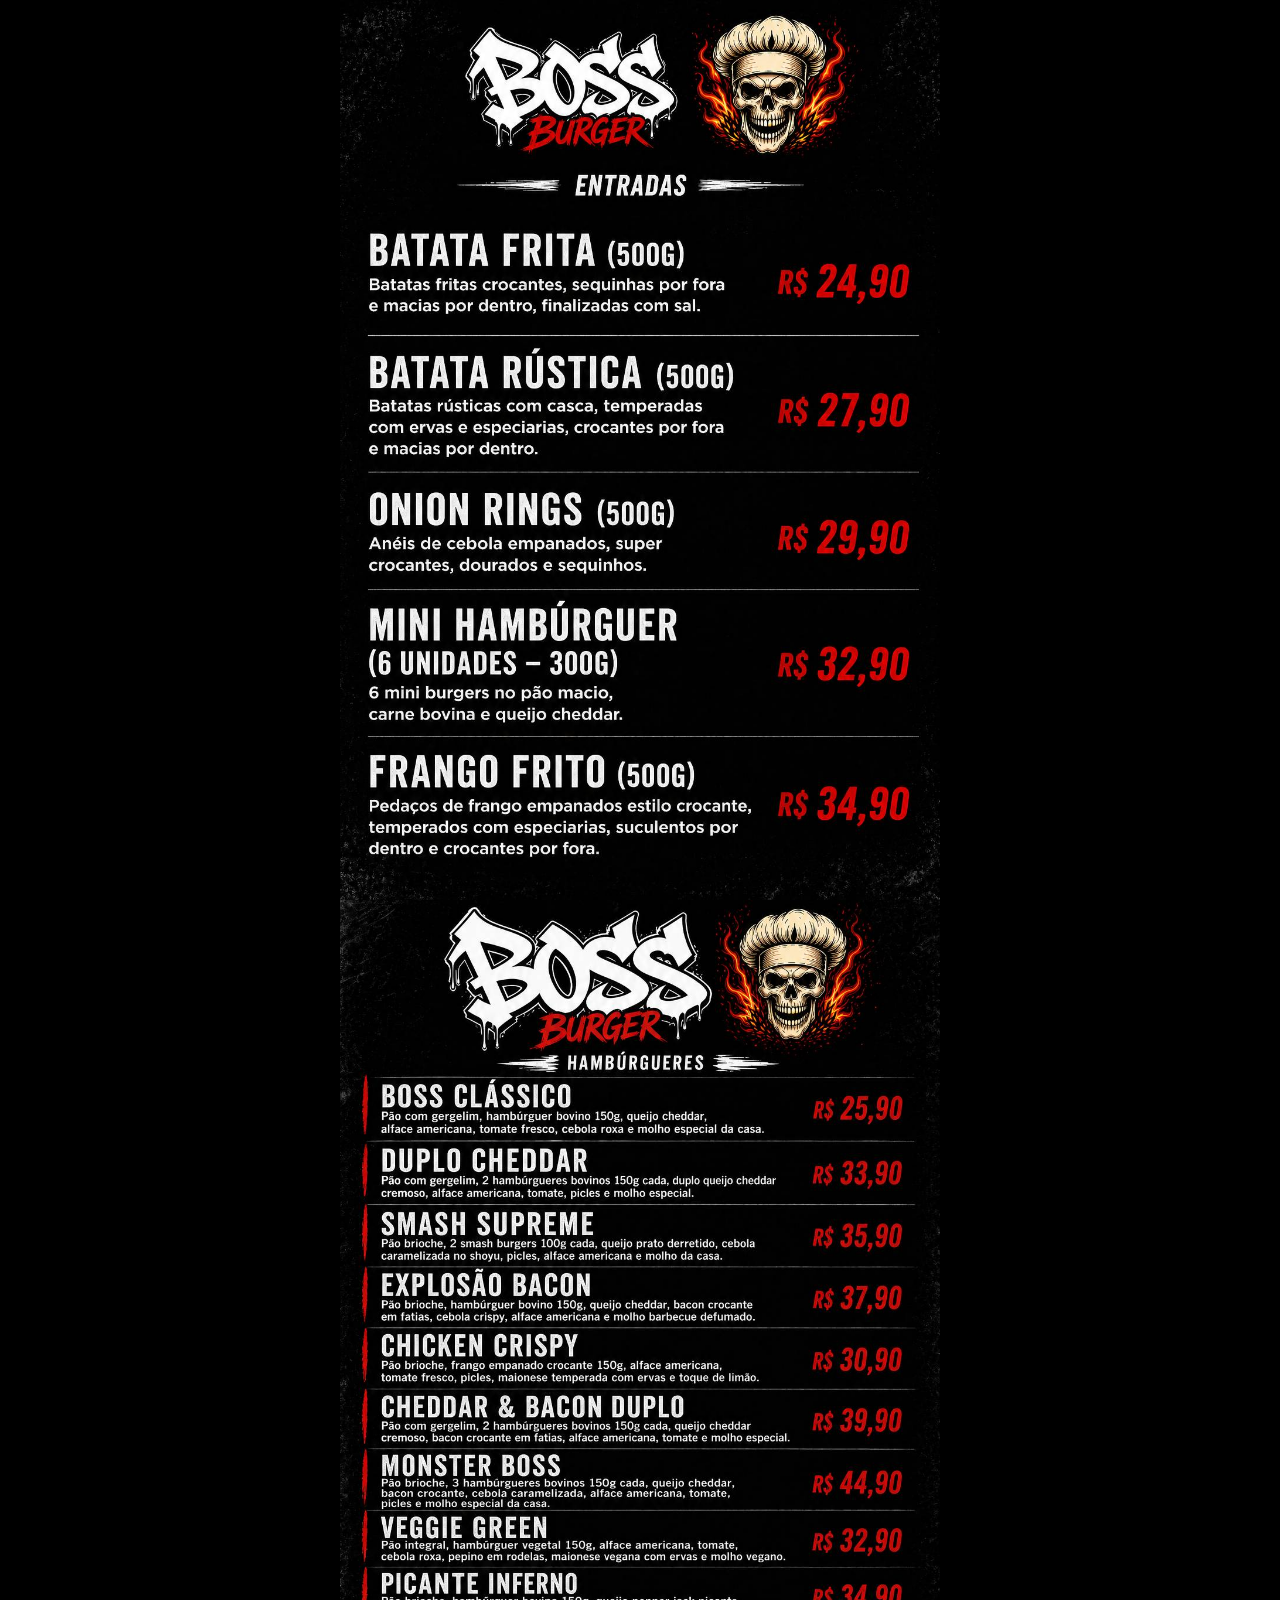
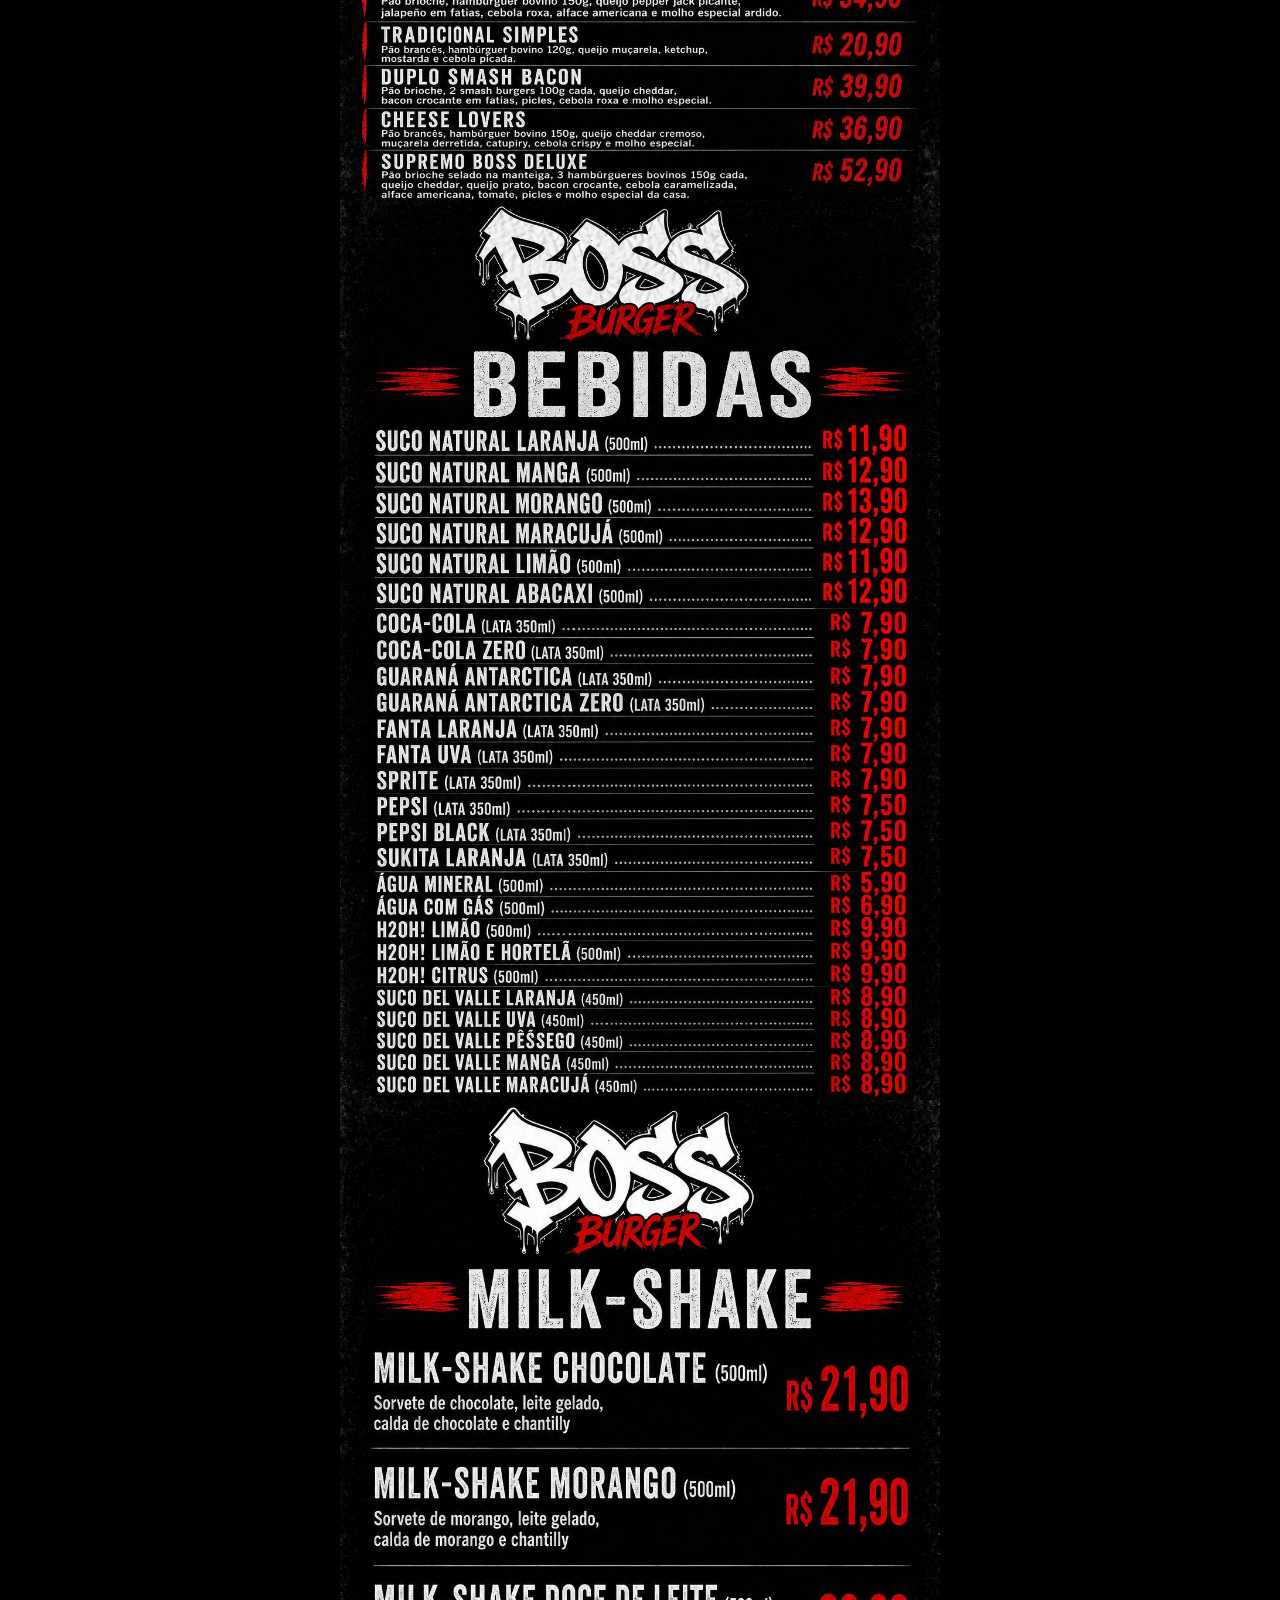
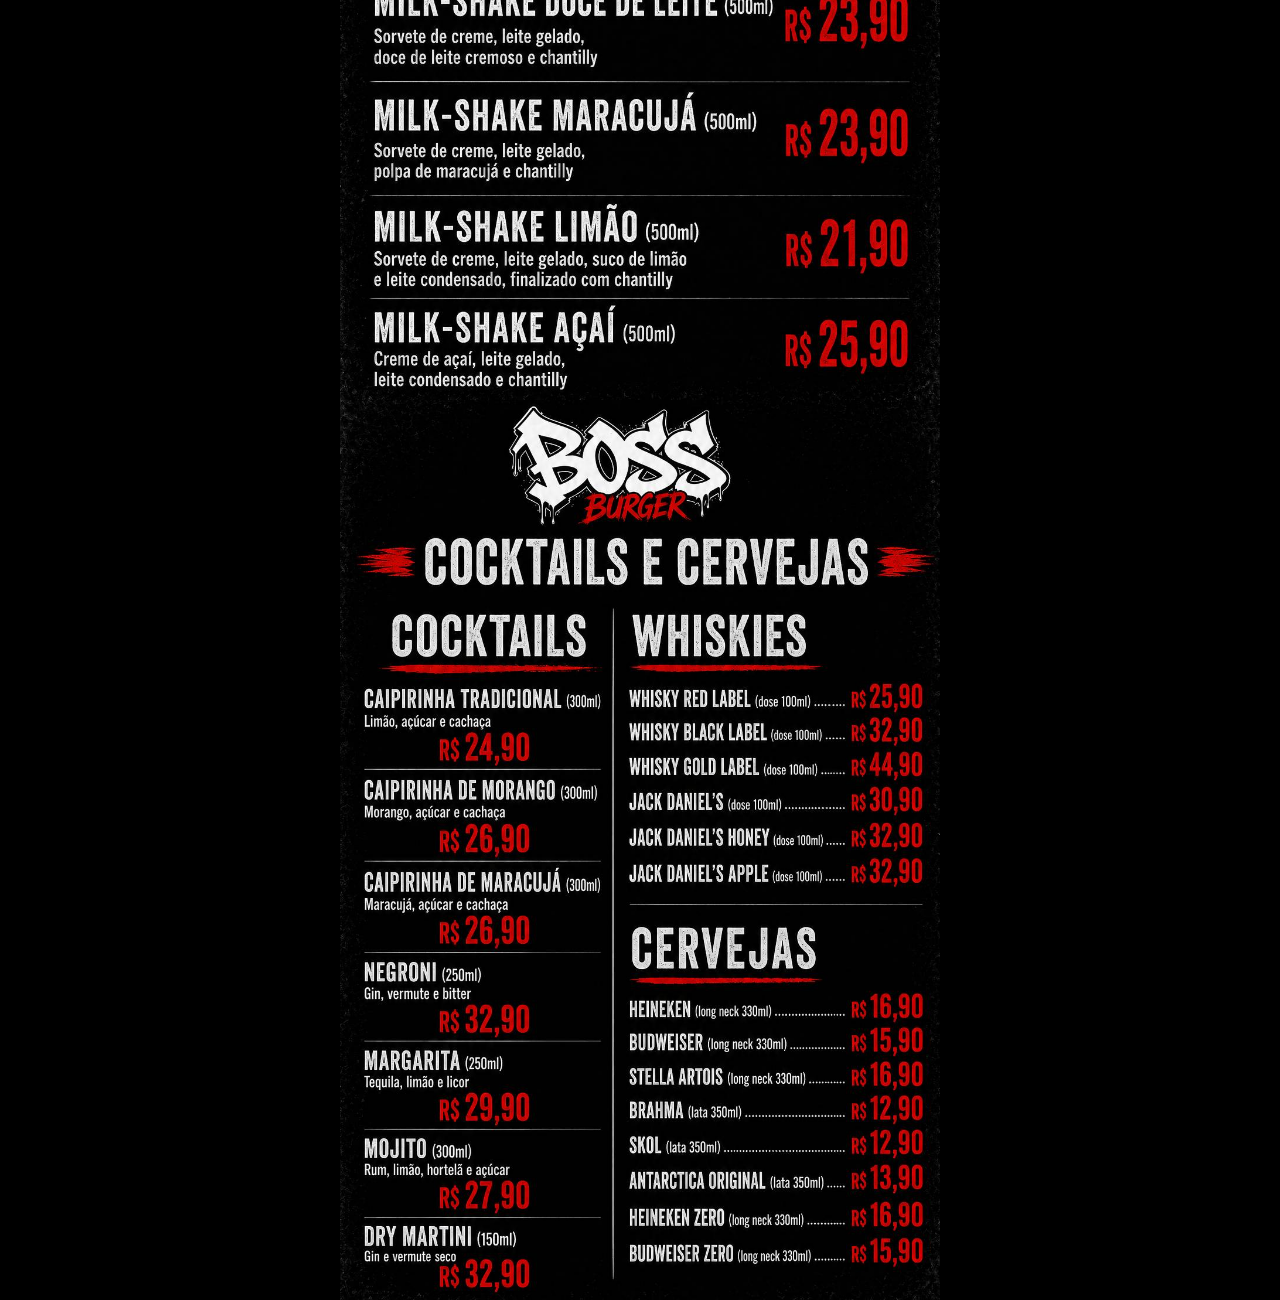
==== cardapio.html @ 41df68d5 "8.0" ====
<!DOCTYPE html>
<html lang="pt-br">
<head>
    <meta charset="UTF-8">
    <meta name="viewport" content="width=device-width, initial-scale=1.0">

    <link rel="stylesheet" href="css/cardapio.css" />

    <title>Cardapio</title>
</head>
<body>
    <section>
        <div class="cardapio-burgers">
            <img src="img/cardapio/cardapio-entradas.png" alt="">
        </div>
        <div class="cardapio-burgers">
            <img src="img/cardapio/cardapio-burgers.png" alt="">
        </div>
        <div class="cardapio-burgers">
            <img src="img/cardapio/cardapio-bebidas.png" alt="">
        </div>
        <div class="cardapio-burgers">
            <img src="img/cardapio/cardapio-milk-shake.png" alt="">
        </div>
        <div class="cardapio-burgers">
            <img src="img/cardapio/cardapio-cocktails-cervejas.png" alt="">
        </div>
    </section>
</body>
</html>
---- css/cardapio.css ----
* {
    margin: 0;
    padding: 0;
    outline: none;
    border: none;
    text-decoration: none;
    transition: 0.2 linear;
    color: white;
    font-weight: 200;
    background-color: black;
    font-family: system-ui, -apple-system, BlinkMacSystemFont, 'Segoe UI', Roboto, Oxygen, Ubuntu, Cantarell, 'Open Sans', 'Helvetica Neue', sans-serif;
}

.cardapio-burgers {
    display: flex;
    justify-content: center;
    height: 100vh;
}
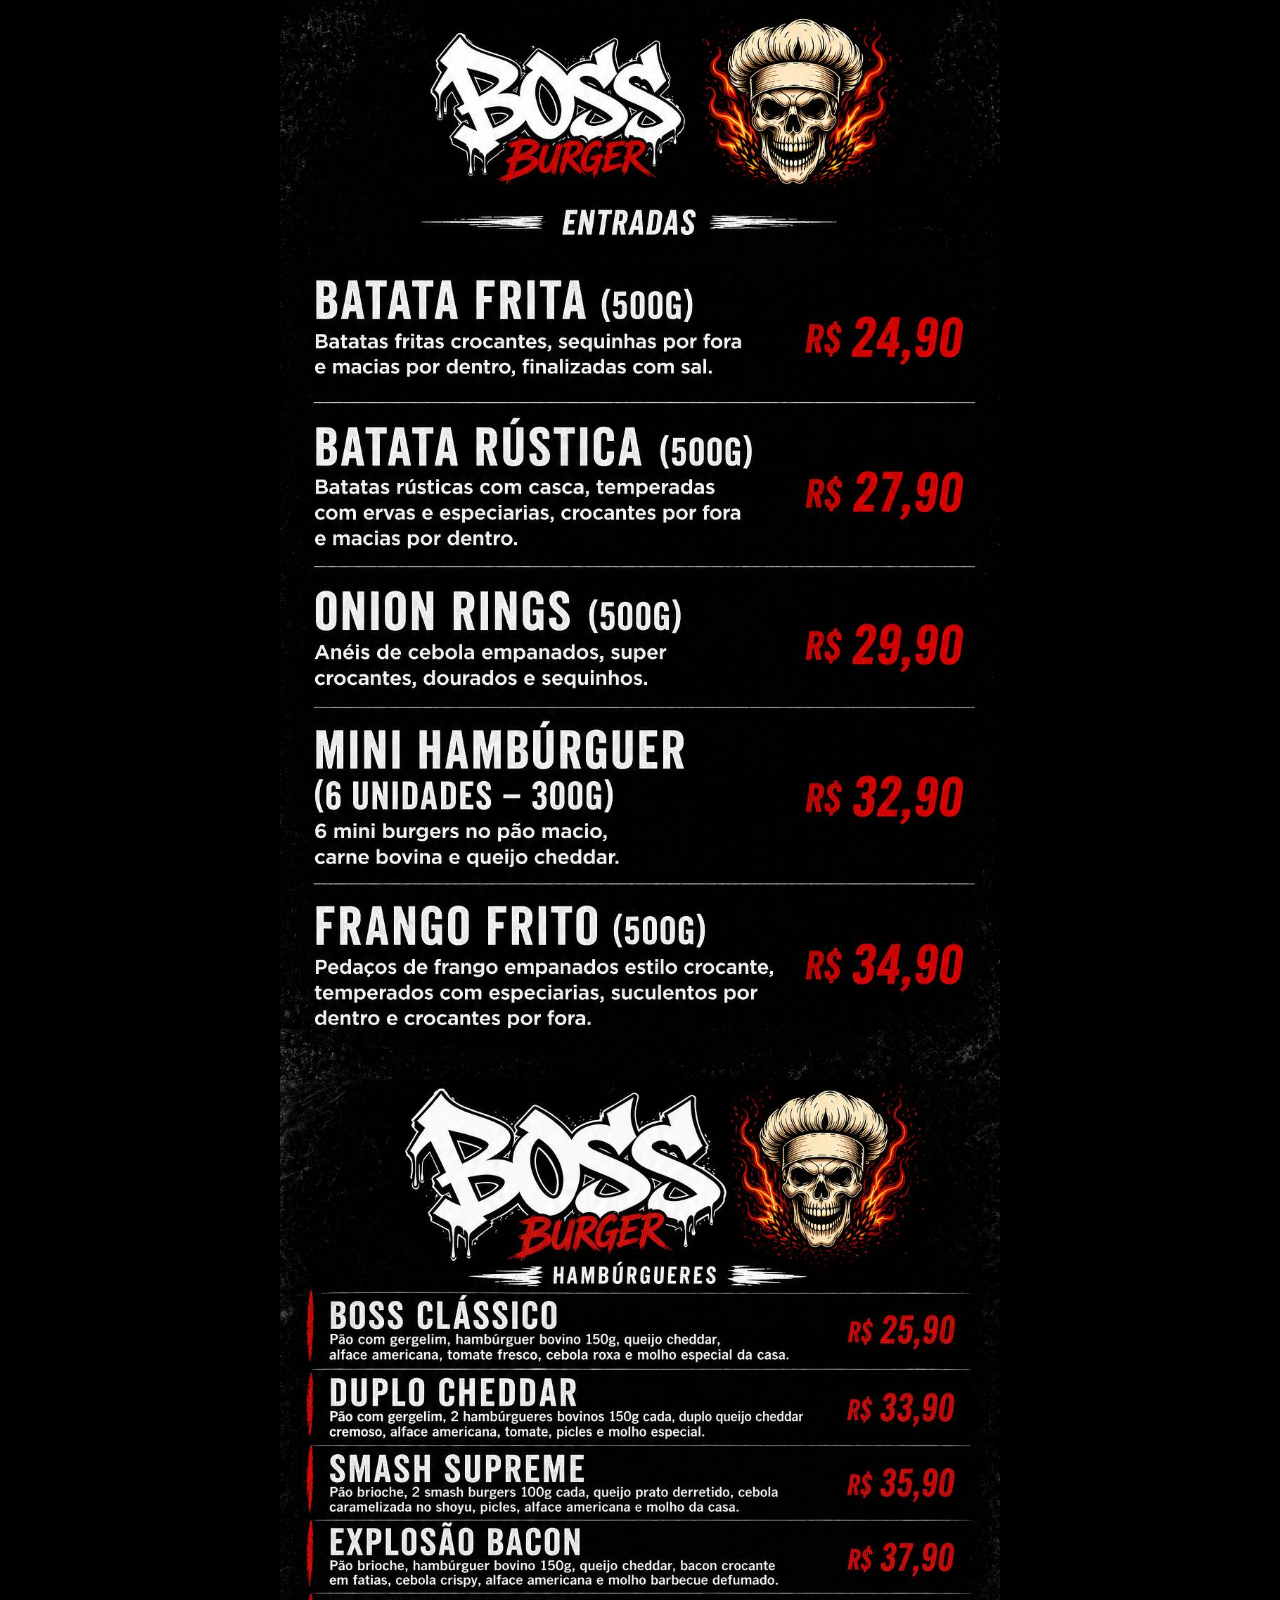
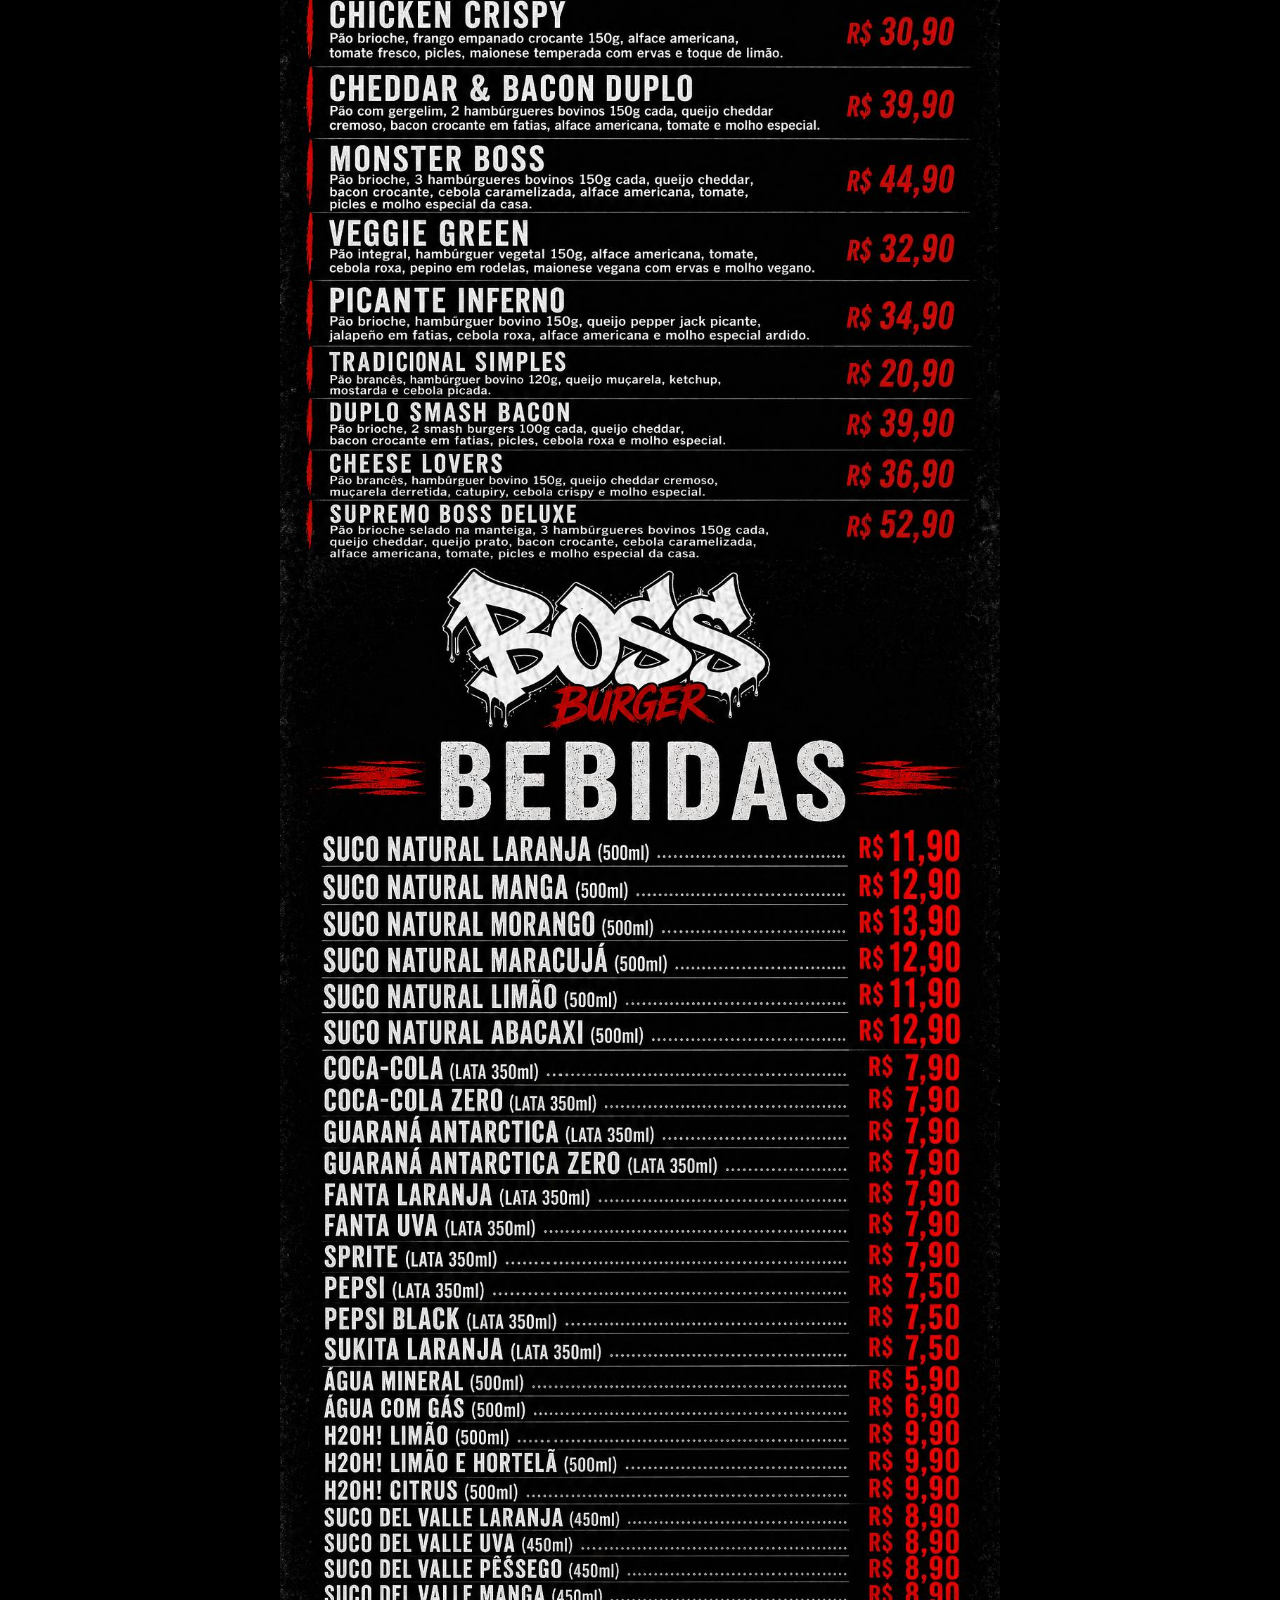
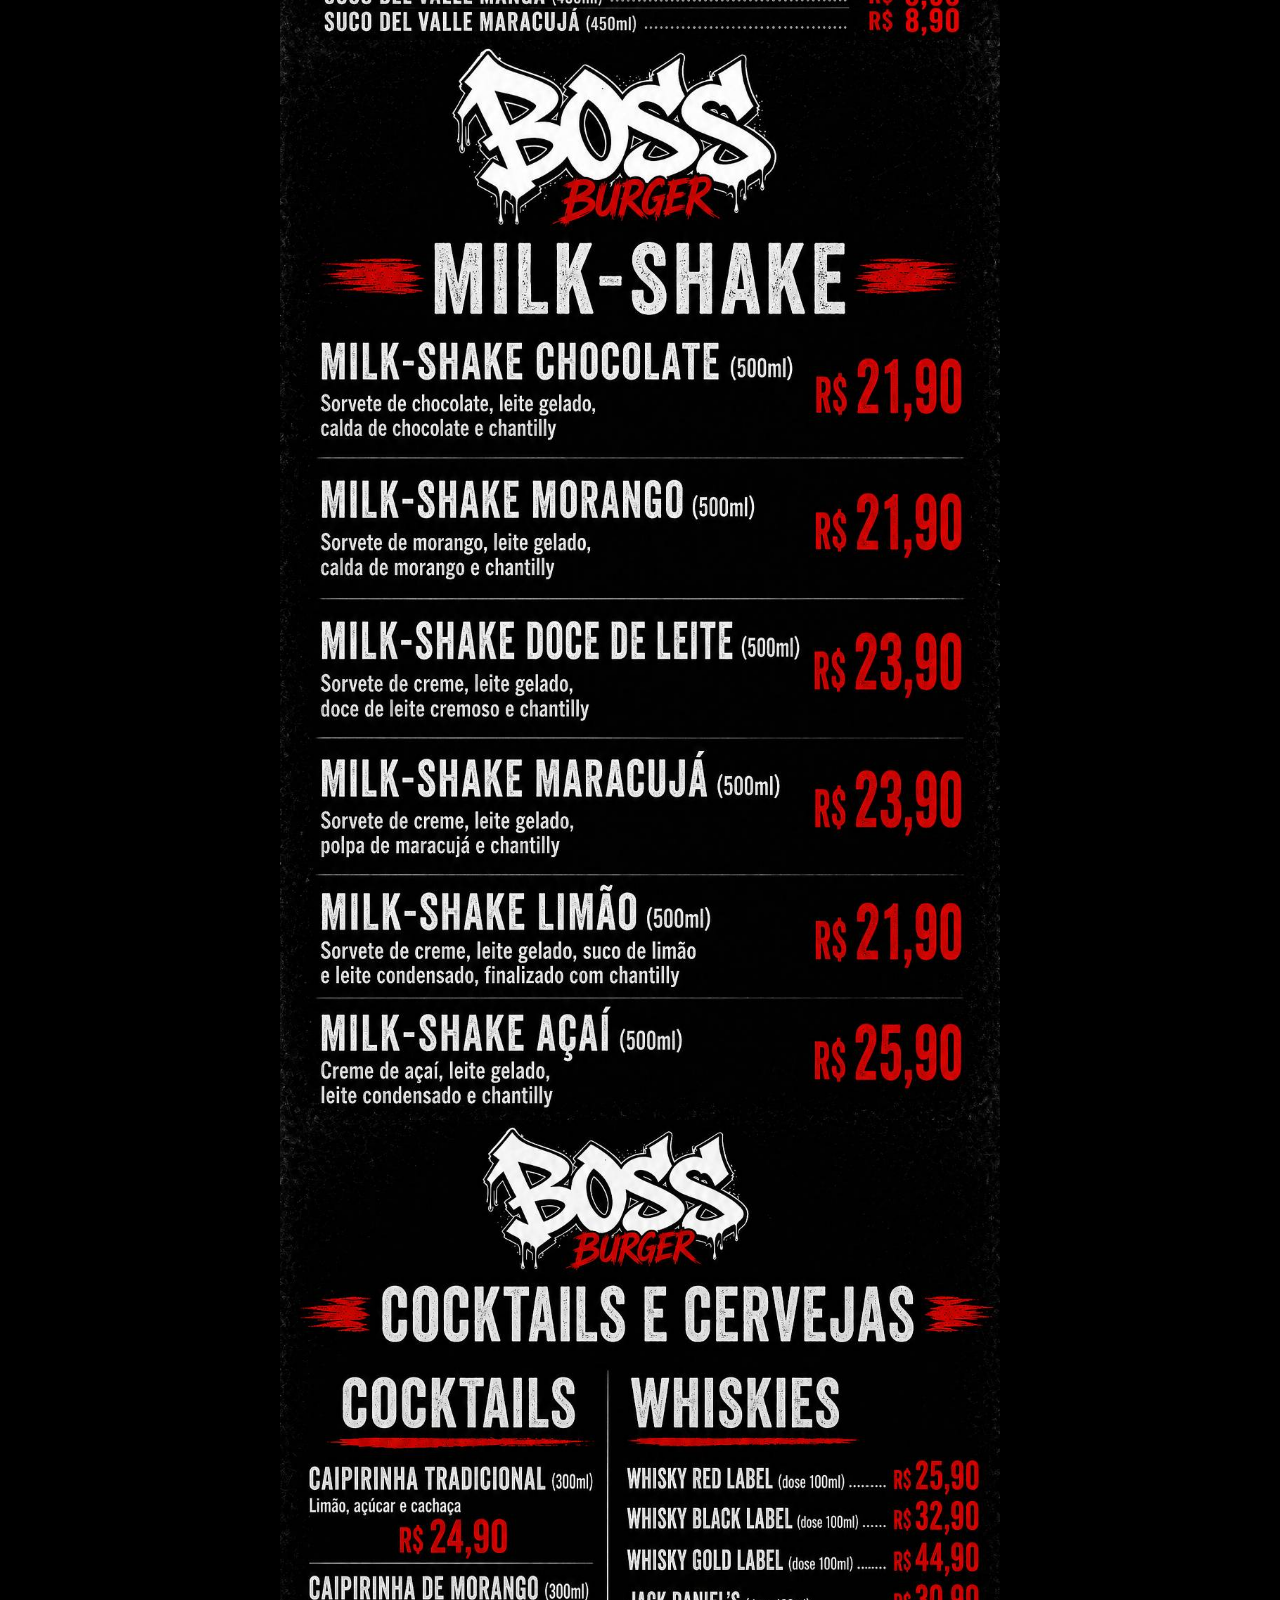
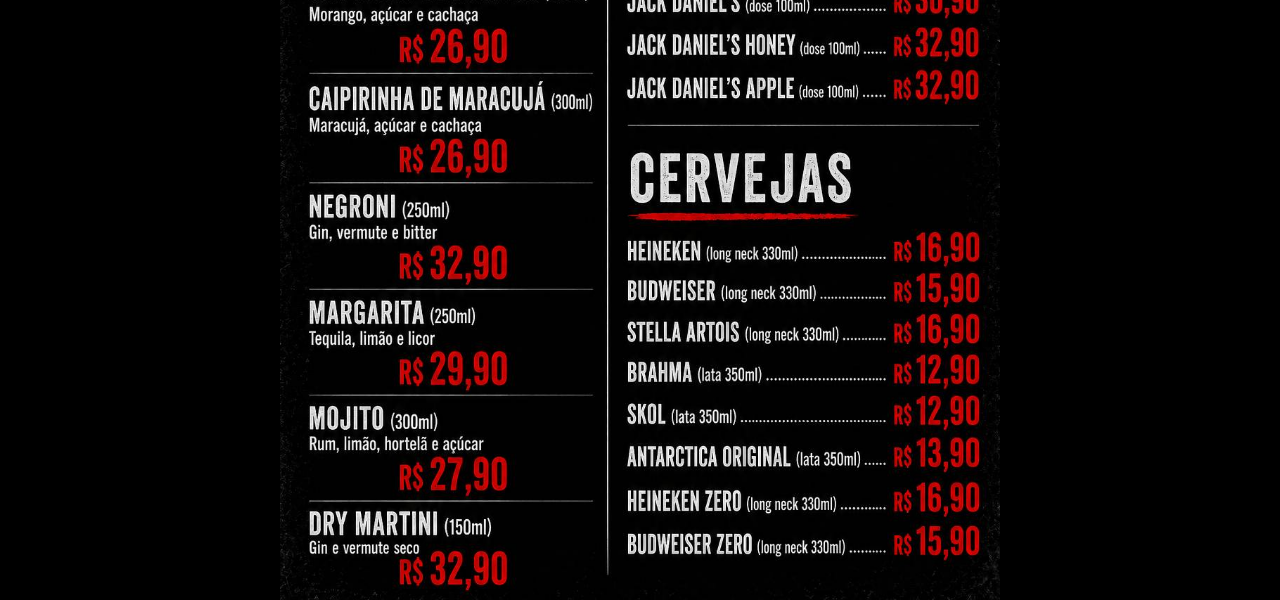
==== commit 320d8dd9: "10.0" ====
--- a/cardapio.html
+++ b/cardapio.html
@@ -7,6 +7,7 @@
     <link rel="stylesheet" href="css/cardapio.css" />
 
     <title>Cardapio</title>
+    <link rel="shortcut icon" href="img/cardapio/favicon.png" type="image/x-icon">
 </head>
 <body>
     <section>
--- a/css/cardapio.css
+++ b/css/cardapio.css
@@ -1,18 +1,41 @@
 * {
-    margin: 0;
-    padding: 0;
-    outline: none;
-    border: none;
-    text-decoration: none;
-    transition: 0.2 linear;
-    color: white;
-    font-weight: 200;
-    background-color: black;
-    font-family: system-ui, -apple-system, BlinkMacSystemFont, 'Segoe UI', Roboto, Oxygen, Ubuntu, Cantarell, 'Open Sans', 'Helvetica Neue', sans-serif;
+  margin: 0;
+  padding: 0;
+  outline: none;
+  border: none;
+  text-decoration: none;
+  transition: 0.2 linear;
+  color: white;
+  font-weight: 200;
+  background-color: black;
+  font-family:
+    system-ui,
+    -apple-system,
+    BlinkMacSystemFont,
+    "Segoe UI",
+    Roboto,
+    Oxygen,
+    Ubuntu,
+    Cantarell,
+    "Open Sans",
+    "Helvetica Neue",
+    sans-serif;
 }
 
 .cardapio-burgers {
-    display: flex;
-    justify-content: center;
-    height: 100vh;
-}+  display: flex;
+  justify-content: center;
+  height: 90vh;
+}
+
+@media screen and (min-width: 768px) {
+  .cardapio-burgers {
+    height: 120vh;
+  }
+}
+
+@media screen and (min-width: 1440px) {
+    .cardapio-burgers {
+    height: 150vh;
+}
+}
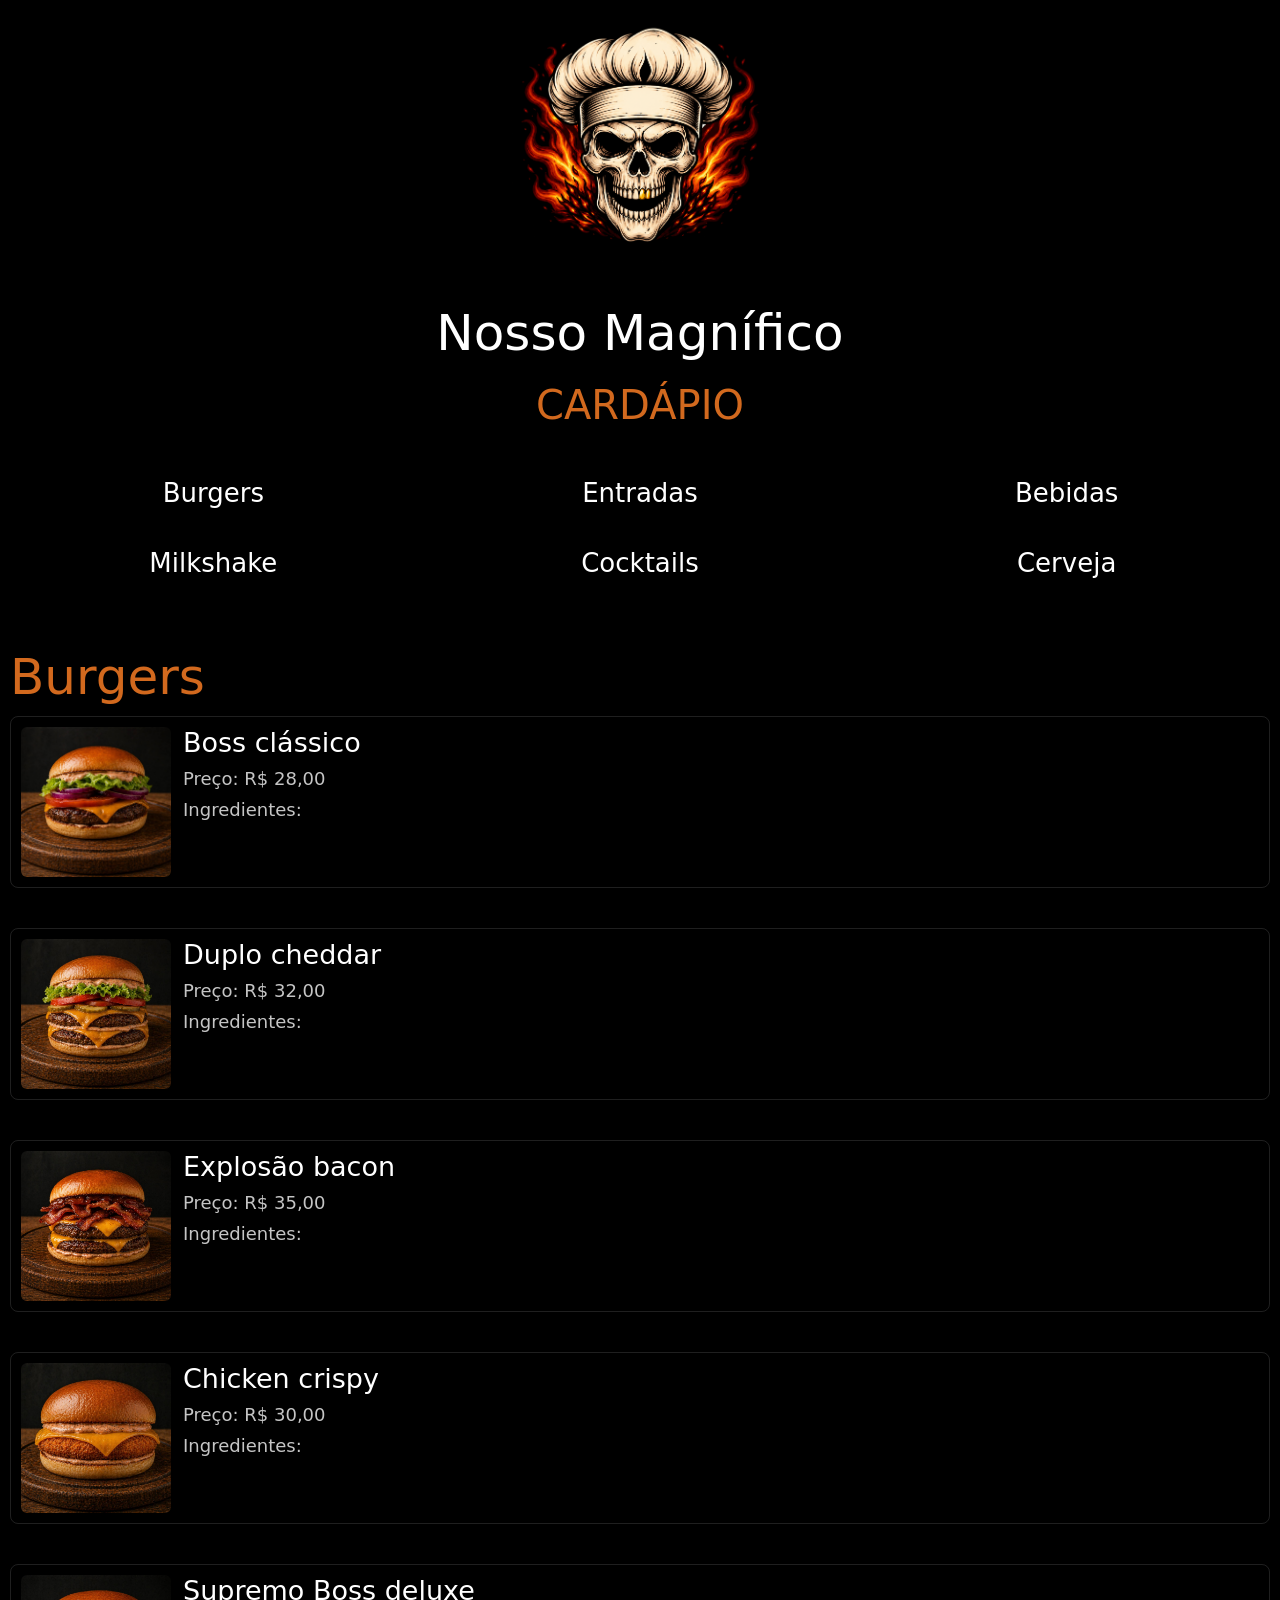
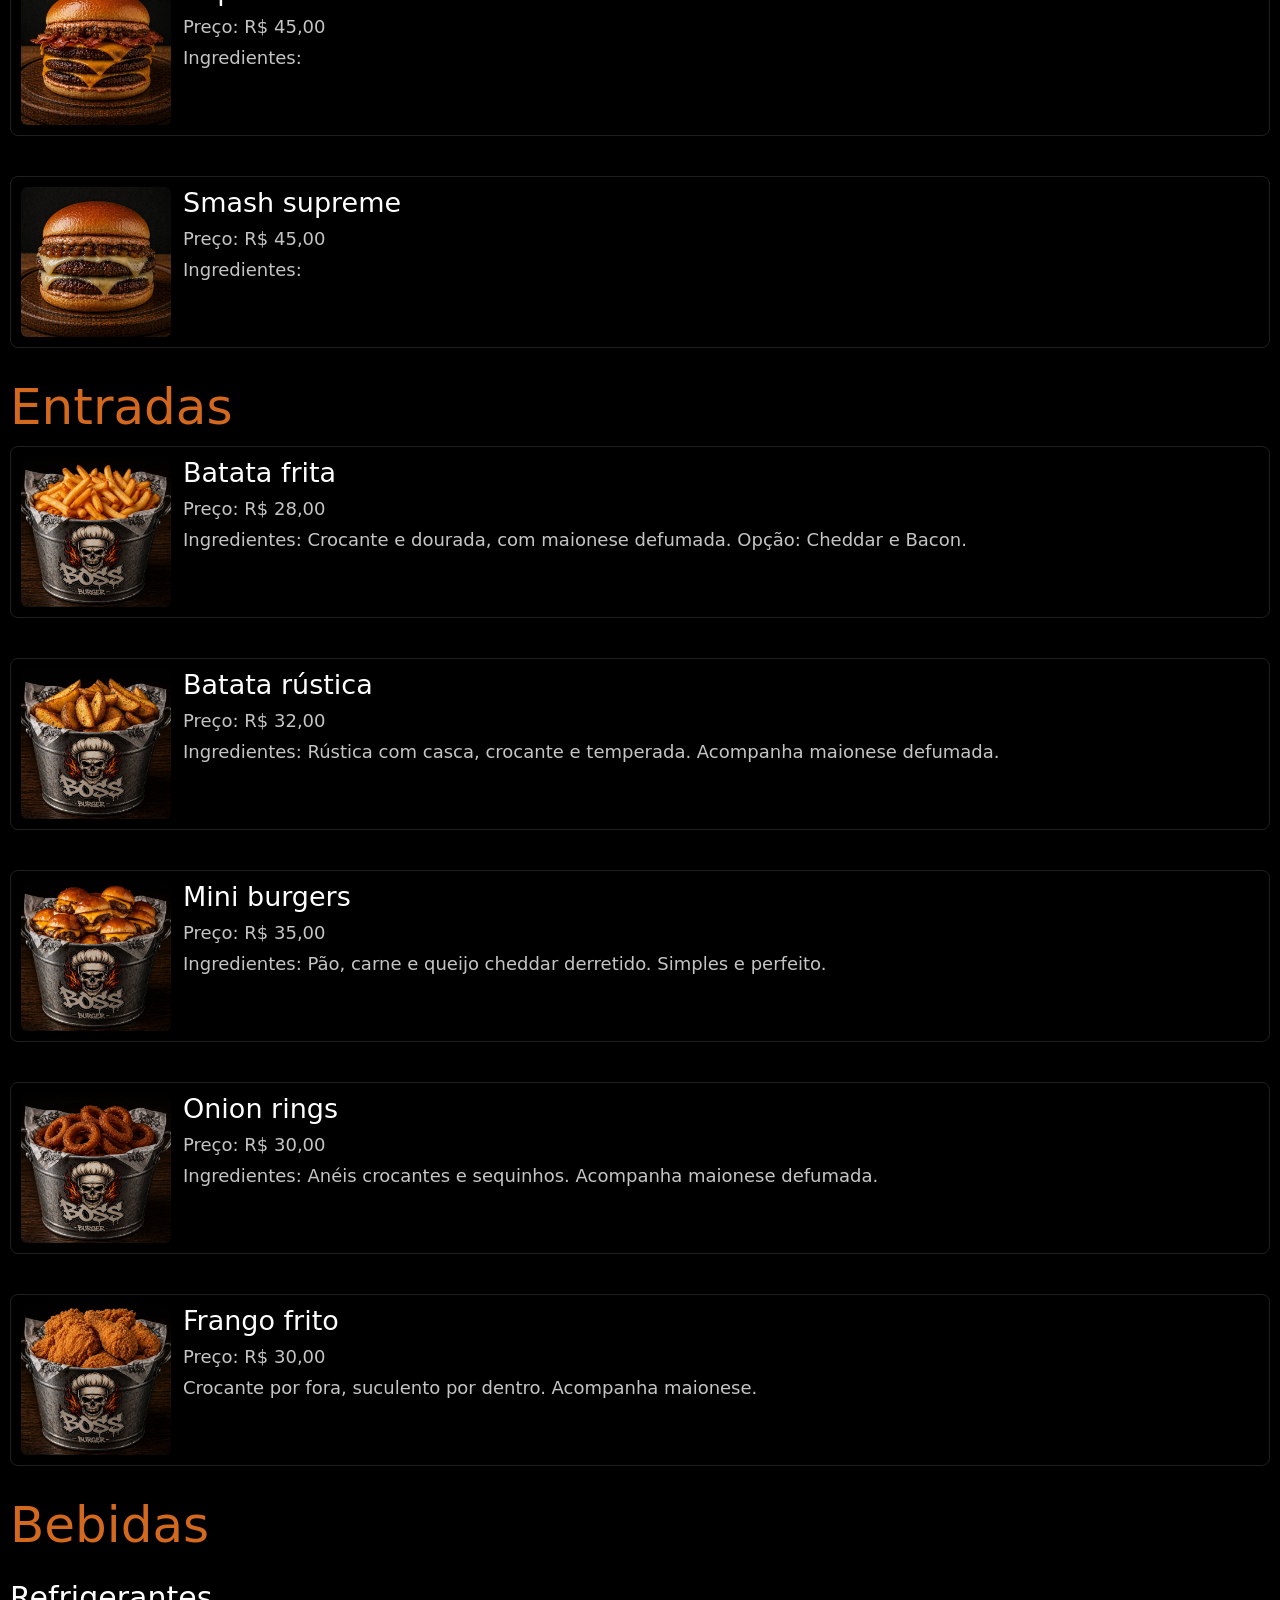
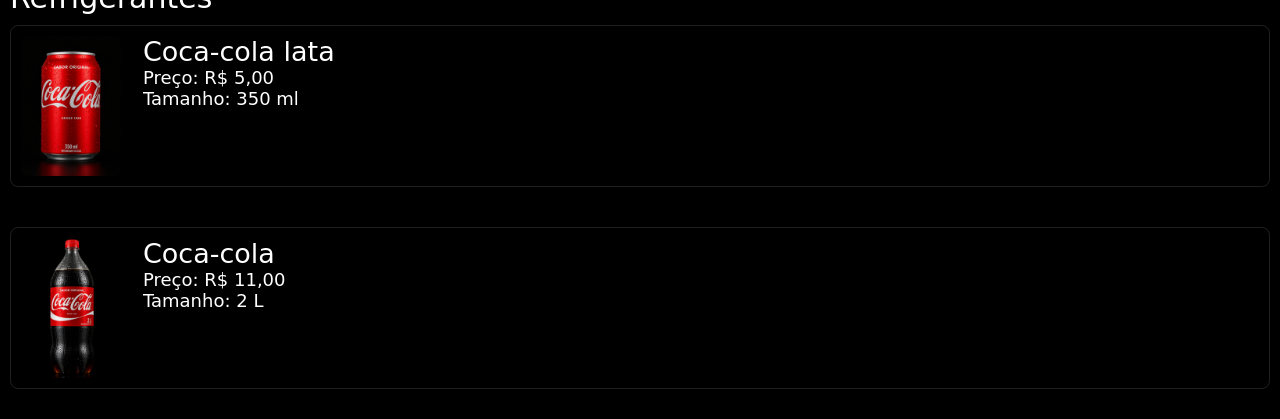
==== commit b512f3ce: "11.0" ====
--- a/cardapio.html
+++ b/cardapio.html
@@ -4,28 +4,201 @@
     <meta charset="UTF-8">
     <meta name="viewport" content="width=device-width, initial-scale=1.0">
 
+       <link
+      href="https://fonts.googleapis.com/css2?family=Roboto:ital,wdth,wght@0,75..100,100..900;1,75..100,100..900&display=swap"
+      rel="stylesheet"
+    />
+
     <link rel="stylesheet" href="css/cardapio.css" />
 
     <title>Cardapio</title>
     <link rel="shortcut icon" href="img/cardapio/favicon.png" type="image/x-icon">
 </head>
 <body>
-    <section>
-        <div class="cardapio-burgers">
-            <img src="img/cardapio/cardapio-entradas.png" alt="">
-        </div>
-        <div class="cardapio-burgers">
-            <img src="img/cardapio/cardapio-burgers.png" alt="">
-        </div>
-        <div class="cardapio-burgers">
-            <img src="img/cardapio/cardapio-bebidas.png" alt="">
-        </div>
-        <div class="cardapio-burgers">
-            <img src="img/cardapio/cardapio-milk-shake.png" alt="">
-        </div>
-        <div class="cardapio-burgers">
-            <img src="img/cardapio/cardapio-cocktails-cervejas.png" alt="">
-        </div>
-    </section>
+    <header>
+        <section>
+        <div class="logo">
+        <img src="img/cardapio/caveira-original.png" alt="">
+        <h1>Nosso Magnífico</h1>
+        <p>CARDÁPIO</p>
+        
+        </div>
+        </section>
+    </header>
+    <main>
+        <section class="section-menu">
+    
+        <div class="menu"> 
+    
+        <a href="#"><p>Burgers</p></a>
+        <a href="#"><p>Entradas</p></a>
+        <a href="#"><p>Bebidas</p></a>
+        <a href="#"><p>Milkshake</p></a>
+        <a href="#"><p>Cocktails</p></a>
+        <a href="#"><p>Cerveja</p></a>
+
+        </div>
+
+    </section>
+
+    <section>
+
+        <div class="title-menu">
+            <a href="">Burgers</a>
+        </div>
+
+        <div class="menu-grid">
+
+        <div class="menu-card">
+            <img src="img/boss-burger.png" alt="">
+            <div>
+            <h2>Boss clássico</h2>
+            <p>Preço: R$ 28,00</p>
+            <p>Ingredientes:</p>
+            </div>
+        </div>
+
+        <div class="menu-card">
+            <img src="img/duplo-cheddar.png" alt="">
+            <div>
+            <h2>Duplo cheddar</h2>
+            <p>Preço: R$ 32,00</p>
+            <p>Ingredientes:</p>
+            </div>
+        </div>
+
+        <div class="menu-card">
+            <img src="img/explosao-bacon.png" alt="">
+            <div>
+            <h2>Explosão bacon</h2>
+            <p>Preço: R$ 35,00</p>
+            <p>Ingredientes:</p>
+            </div>
+        </div>
+
+        <div class="menu-card">
+            <img src="img/chicken-crispy.png" alt="">
+            <div>
+            <h2>Chicken crispy</h2>
+            <p>Preço: R$ 30,00</p>
+            <p>Ingredientes:</p>
+            </div>
+        </div>
+
+        <div class="menu-card">
+            <img src="img/supremo-boss-deluxe.png" alt="">
+            <div>
+            <h2>Supremo Boss deluxe</h2>
+            <p>Preço: R$ 45,00</p>
+            <p>Ingredientes:</p>
+            </div>
+        </div>
+
+        <div class="menu-card">
+            <img src="img/smash-supreme.png" alt="">
+            <div>
+            <h2>Smash supreme</h2>
+            <p>Preço: R$ 45,00</p>
+            <p>Ingredientes:</p>
+            </div>
+        </div>
+
+        </div>
+    </section>
+
+    <section>
+
+        <div class="title-menu">
+            <a href="">Entradas</a>
+        </div>
+
+        <div class="menu-grid">
+
+        <div class="menu-card">
+            <img src="img/balde-batata-frita.png" alt="">
+            <div>
+            <h2>Batata frita</h2>
+            <p>Preço: R$ 28,00</p>
+            <p>Ingredientes: Crocante e dourada, com maionese defumada. Opção: Cheddar e Bacon.</p>
+            </div>
+        </div>
+
+        <div class="menu-card">
+            <img src="img/balde-batata-rustica.png" alt="">
+            <div>
+            <h2>Batata rústica</h2>
+            <p>Preço: R$ 32,00</p>
+            <p>Ingredientes: Rústica com casca, crocante e temperada. Acompanha maionese defumada.</p>
+            </div>
+        </div>
+
+        <div class="menu-card">
+            <img src="img/balde-mini-burger.png" alt="">
+            <div>
+            <h2>Mini burgers</h2>
+            <p>Preço: R$ 35,00</p>
+            <p>Ingredientes: Pão, carne e queijo cheddar derretido. Simples e perfeito.</p>
+            </div>
+        </div>
+
+        <div class="menu-card">
+            <img src="img/balde-onion-rings.png" alt="">
+            <div>
+            <h2>Onion rings</h2>
+            <p>Preço: R$ 30,00</p>
+            <p>Ingredientes: Anéis crocantes e sequinhos. Acompanha maionese defumada.</p>
+            </div>
+            </div>
+
+            <div class="menu-card">
+            <img src="img/balde-frango-frito.png" alt="">
+            <div>
+            <h2>Frango frito</h2>
+            <p>Preço: R$ 30,00</p>
+            <p>Crocante por fora, suculento por dentro. Acompanha maionese.</p>
+            </div>
+
+        </div>
+    </section>
+
+
+    <section>
+
+        <div class="title-menu">
+            <a href="">Bebidas</a>
+        </div>
+
+        <div class="classification">
+            <h2>Refrigerantes</h2>
+        </div>
+
+        <div class="menu-grid">
+
+        <div class="menu-card-bebidas">
+            <img src="img/cardapio/coca-cola-350ml.png" alt="">
+            <div>
+            <h2>Coca-cola lata</h2>
+            <p>Preço: R$ 5,00</p>
+            <p>Tamanho: 350 ml</p>
+            </div>
+        </div>
+
+        <div class="menu-card-bebidas">
+            <img src="img/cardapio/coca-cola-2l.png" alt="">
+            <div>
+            <h2>Coca-cola</h2>
+            <p>Preço: R$ 11,00</p>
+            <p>Tamanho: 2 L</p>
+            </div>
+        </div>
+
+
+        </div>
+    </section>
+
+    <section>
+
+
+    </main>
 </body>
 </html>
--- a/css/cardapio.css
+++ b/css/cardapio.css
@@ -4,38 +4,132 @@
   outline: none;
   border: none;
   text-decoration: none;
-  transition: 0.2 linear;
-  color: white;
-  font-weight: 200;
-  background-color: black;
-  font-family:
-    system-ui,
-    -apple-system,
-    BlinkMacSystemFont,
-    "Segoe UI",
-    Roboto,
-    Oxygen,
-    Ubuntu,
-    Cantarell,
-    "Open Sans",
-    "Helvetica Neue",
-    sans-serif;
+  transition: 0.2s linear;
+  box-sizing: border-box;
+  color: #fff;
+  font-family: system-ui, -apple-system, BlinkMacSystemFont, 'Segoe UI', Roboto, Oxygen, Ubuntu, Cantarell, 'Open Sans', 'Helvetica Neue', sans-serif;
+  font-weight: 100;
 }
 
-.cardapio-burgers {
-  display: flex;
-  justify-content: center;
-  height: 90vh;
+body {
+  background-color: #000;
 }
 
+header {
+  display: flex;
+  text-align: center;
+  justify-content: center;
+}
+
+h1 {
+  font-size: 50px;
+  margin-bottom: 20px;
+}
+
+header p {
+  font-size: 40px;
+  color: chocolate;
+}
+
+
+
+.logo img {
+  width: 300px;
+}
+
+
+.menu {
+  display: grid;
+  justify-items: center;
+  gap: 20px;
+  grid-template-columns: repeat(3, 1fr);
+  margin: 10px;
+  margin-top: 40px;
+  margin-bottom: 60px;
+}
+
+.menu p {
+  padding: 10px;
+  font-size: 22px;
+
+}
+
+.menu-grid {
+  display: grid;
+}
+
+.title-menu a {
+  margin-left: 10px;
+  font-size: 50px;
+  color: chocolate;
+}
+
+.classification {
+  margin-top: 26px;
+  margin-left: 10px;
+  font-size: 20px;
+}
+
+.menu-card {
+  display: grid;
+  grid-template-columns: 150px 1fr;
+  gap: 12px;
+  margin: 10px 10px 30px 10px;
+  padding: 10px;
+  border: 1px solid rgba(255, 255, 255, 0.12);
+  border-radius: 8px;
+  font-size: 18px;
+}
+
+.menu-card img {
+  width: 150px;
+  height: 150px;
+  object-fit: cover;
+  border-radius: 6px;
+}
+
+.menu-card-bebidas {
+  display: grid;
+  grid-template-columns: 110px 1fr;
+  gap: 12px;
+  margin: 10px 10px 30px 10px;
+  padding: 10px;
+  border: 1px solid rgba(255, 255, 255, 0.12);
+  border-radius: 8px;
+  font-size: 18px;
+}
+
+.menu-card-bebidas img {
+  width: 100px;
+  height: 140px;
+  object-fit: cover;
+  border-radius: 6px;
+}
+
+
+
+
+.menu-card p {
+  color: #c5c5c5;
+  margin-top: 10px;
+  font-size: 18px;
+}
+
+
 @media screen and (min-width: 768px) {
-  .cardapio-burgers {
-    height: 120vh;
+  .menu p {
+    font-size: 26px;
   }
 }
 
 @media screen and (min-width: 1440px) {
-    .cardapio-burgers {
-    height: 150vh;
+  .menu p {
+    font-size: 34px;
+  }
 }
-}
+
+@media screen and (min-width: 1920px) {
+  .menu p {
+    font-size: 44px;
+  }
+}
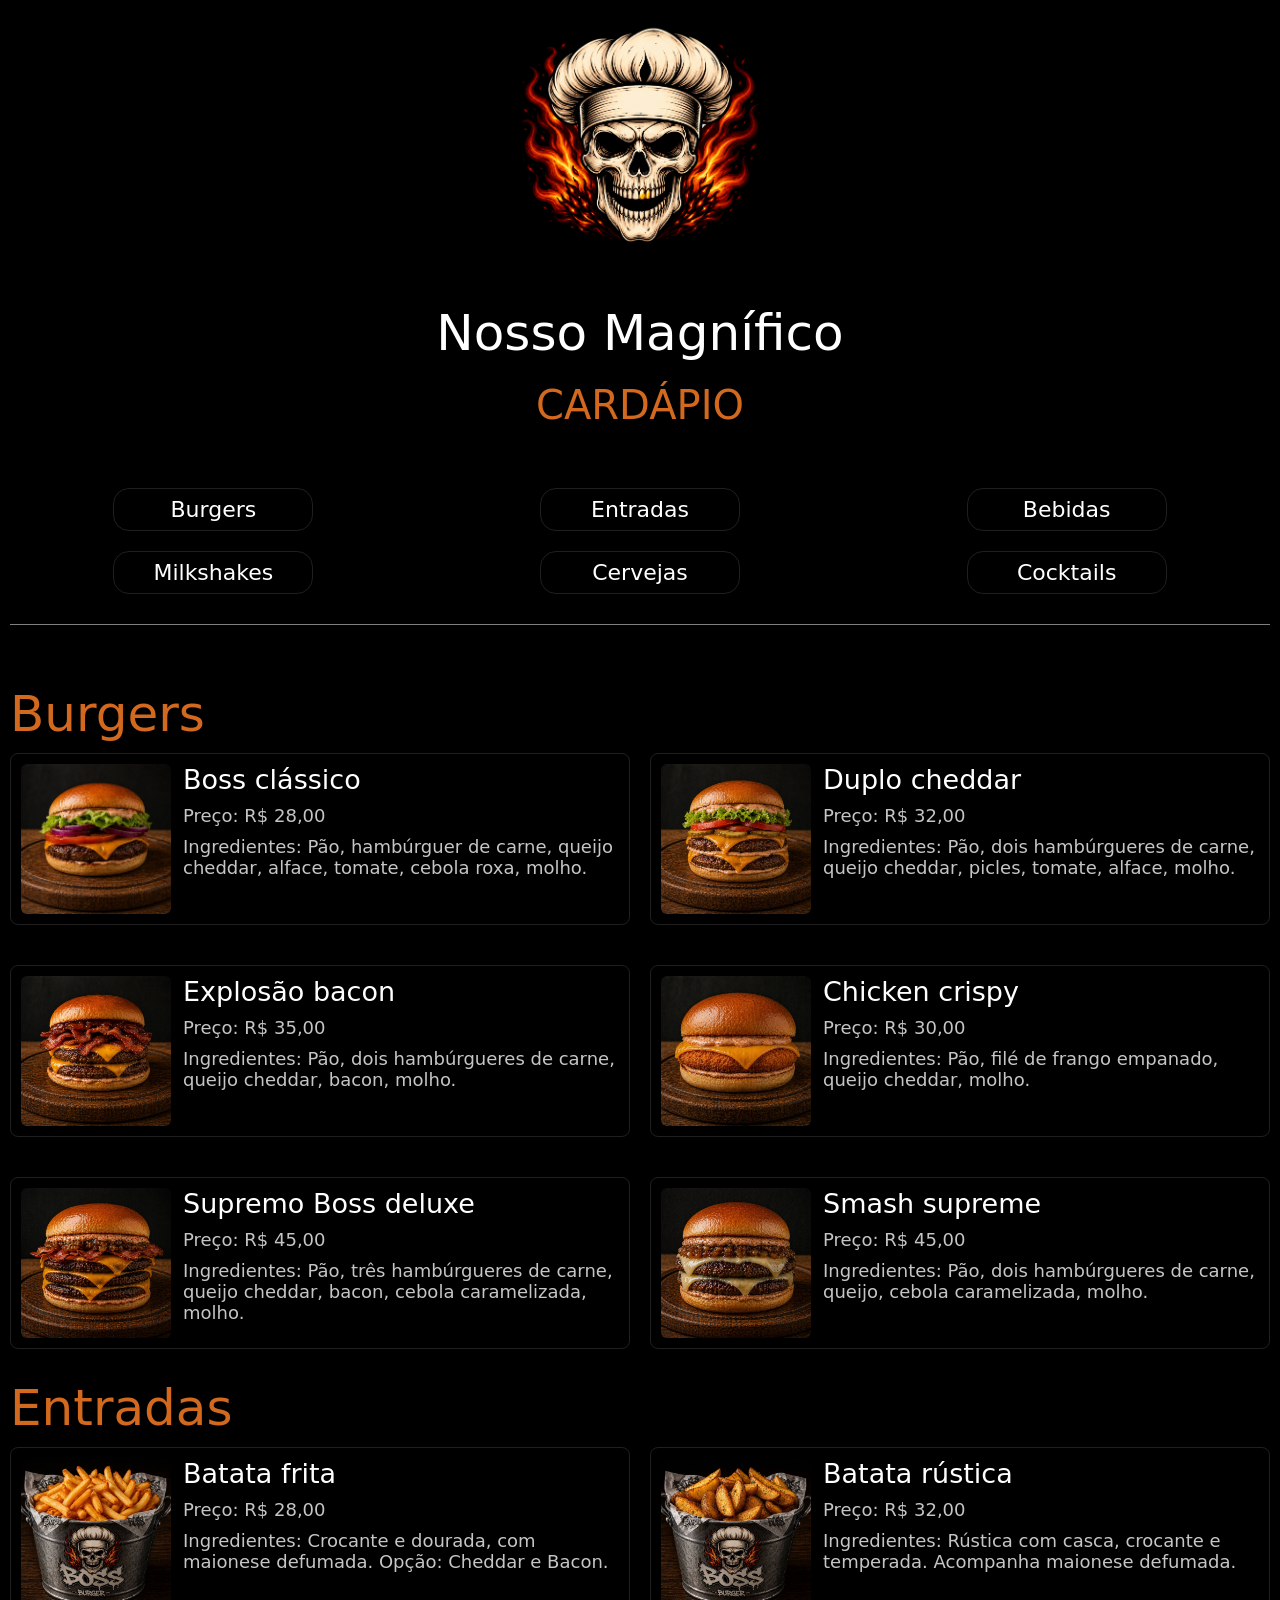
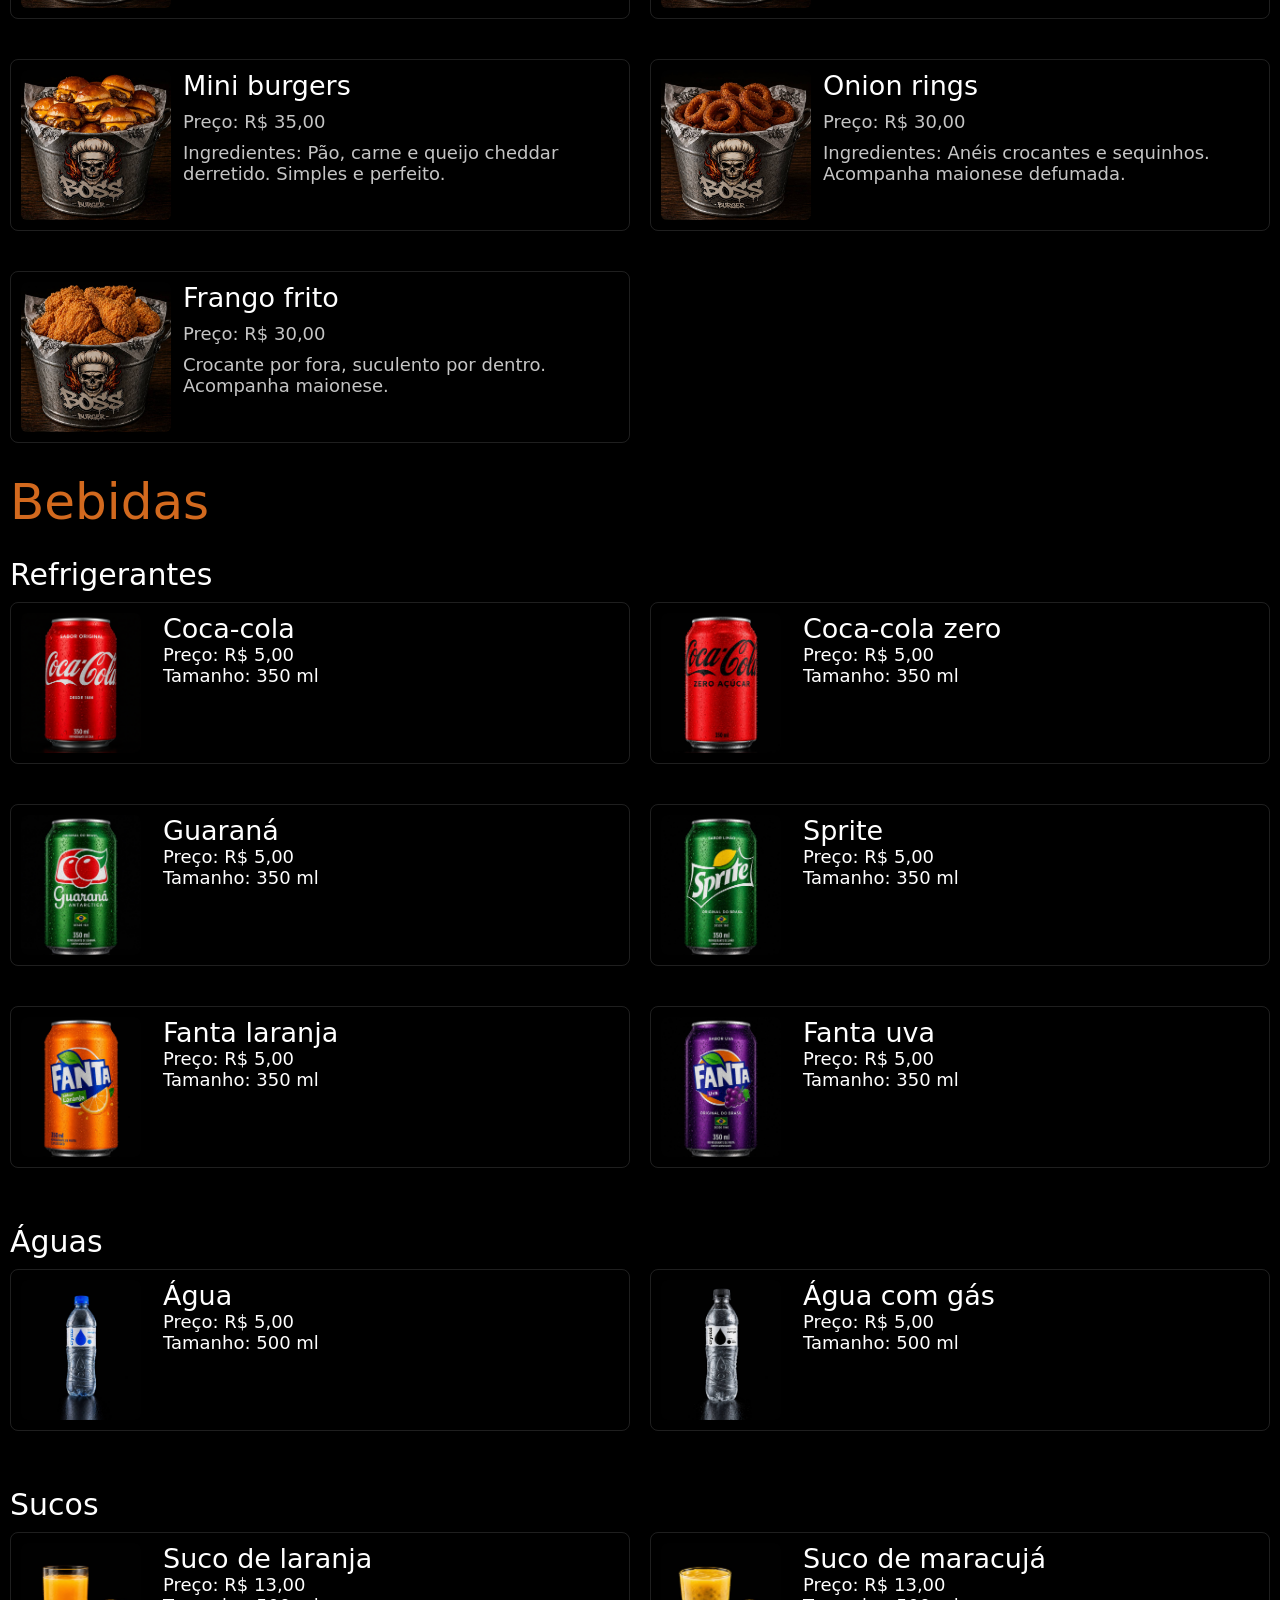
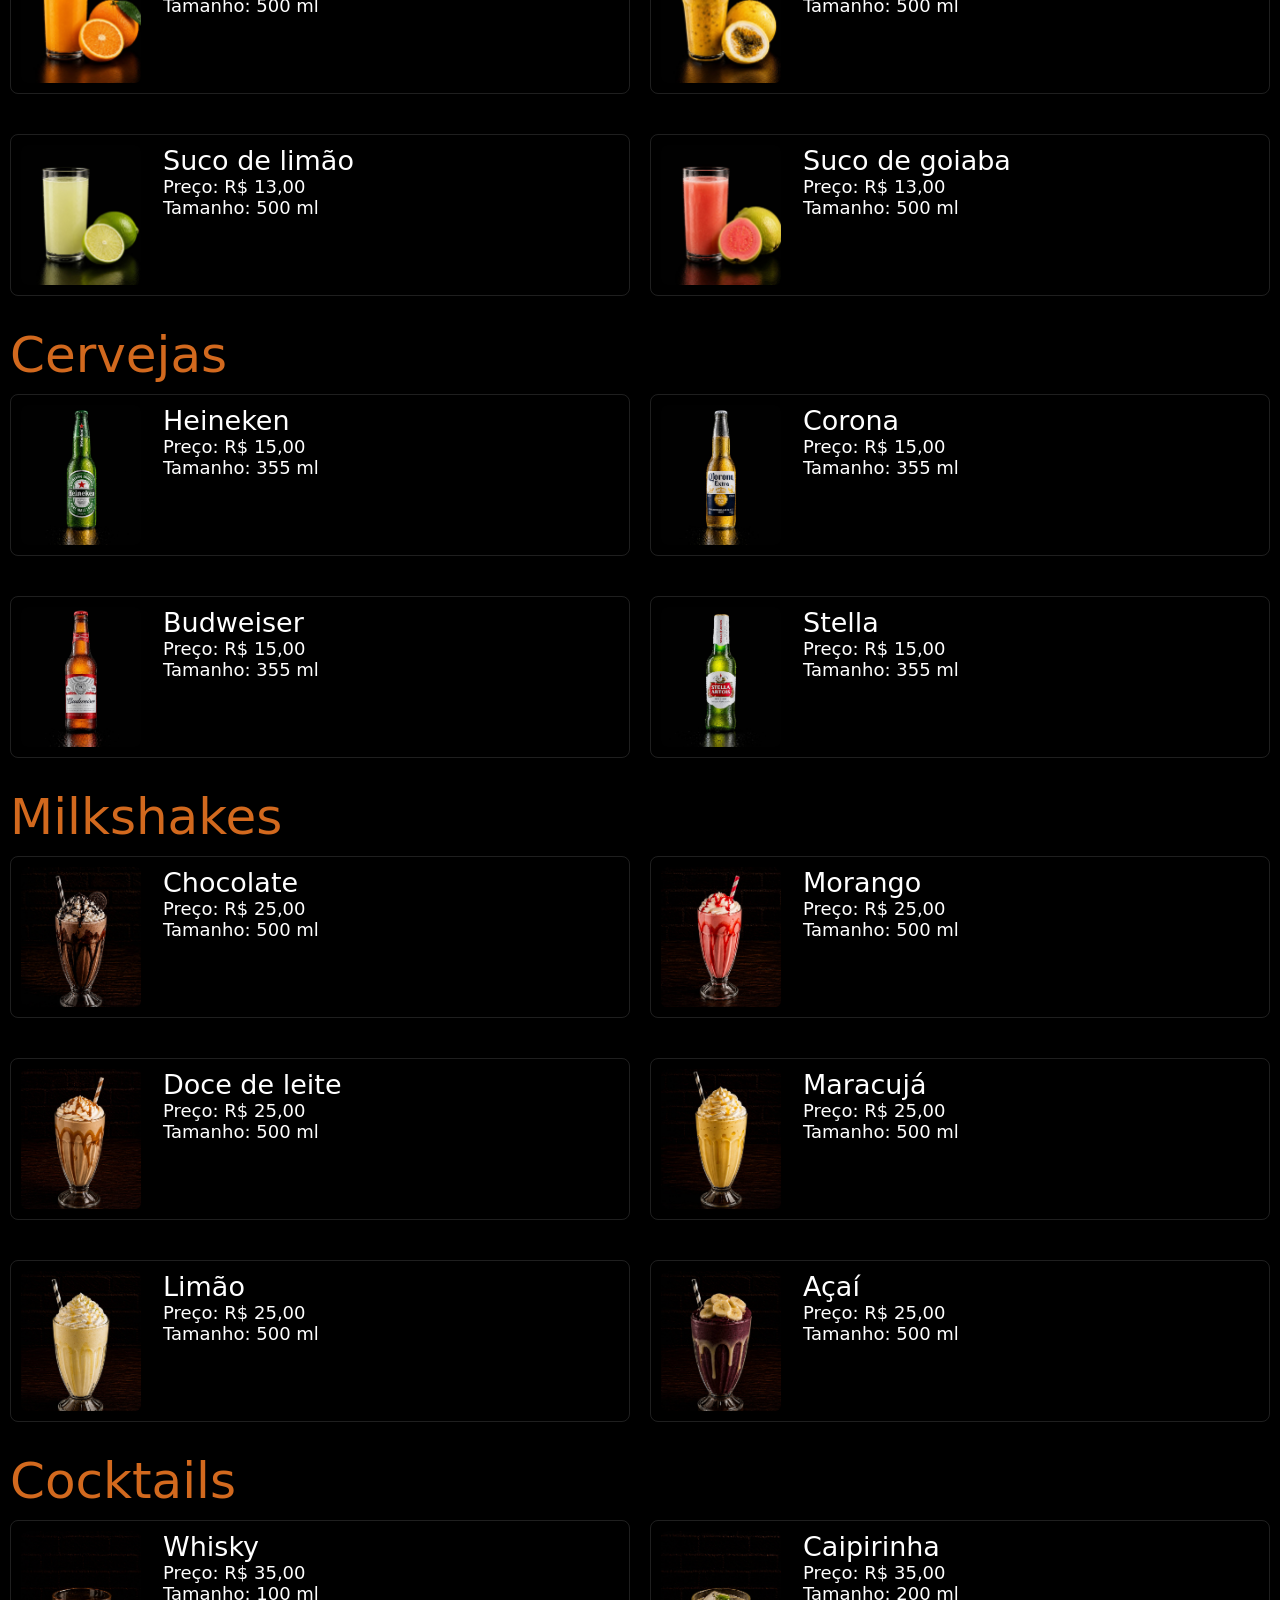
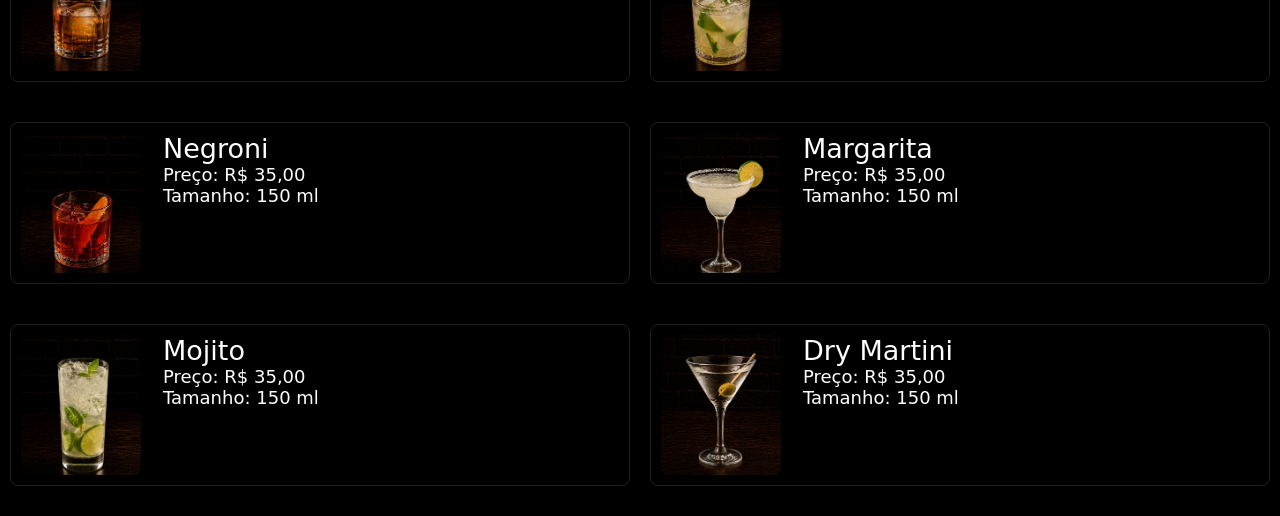
==== commit b46b8501: "12.0" ====
--- a/cardapio.html
+++ b/cardapio.html
@@ -30,21 +30,20 @@
     
         <div class="menu"> 
     
-        <a href="#"><p>Burgers</p></a>
-        <a href="#"><p>Entradas</p></a>
-        <a href="#"><p>Bebidas</p></a>
-        <a href="#"><p>Milkshake</p></a>
-        <a href="#"><p>Cocktails</p></a>
-        <a href="#"><p>Cerveja</p></a>
-
+        <a href="#burgers">Burgers</a>
+        <a href="#entradas">Entradas</a>
+        <a href="#bebidas">Bebidas</a>
+        <a href="#milkshakes">Milkshakes</a>
+        <a href="#cervejas">Cervejas</a>
+        <a href="#cocktails">Cocktails</a>
         </div>
 
     </section>
 
-    <section>
-
-        <div class="title-menu">
-            <a href="">Burgers</a>
+    <section id="burgers">
+
+        <div class="title-menu">
+            <p>Burgers</p>
         </div>
 
         <div class="menu-grid">
@@ -54,7 +53,7 @@
             <div>
             <h2>Boss clássico</h2>
             <p>Preço: R$ 28,00</p>
-            <p>Ingredientes:</p>
+            <p>Ingredientes: Pão, hambúrguer de carne, queijo cheddar, alface, tomate, cebola roxa, molho.</p>
             </div>
         </div>
 
@@ -63,7 +62,7 @@
             <div>
             <h2>Duplo cheddar</h2>
             <p>Preço: R$ 32,00</p>
-            <p>Ingredientes:</p>
+            <p>Ingredientes: Pão, dois hambúrgueres de carne, queijo cheddar, picles, tomate, alface, molho.</p>
             </div>
         </div>
 
@@ -72,7 +71,7 @@
             <div>
             <h2>Explosão bacon</h2>
             <p>Preço: R$ 35,00</p>
-            <p>Ingredientes:</p>
+            <p>Ingredientes: Pão, dois hambúrgueres de carne, queijo cheddar, bacon, molho.</p>
             </div>
         </div>
 
@@ -81,7 +80,7 @@
             <div>
             <h2>Chicken crispy</h2>
             <p>Preço: R$ 30,00</p>
-            <p>Ingredientes:</p>
+            <p>Ingredientes: Pão, filé de frango empanado, queijo cheddar, molho.</p>
             </div>
         </div>
 
@@ -90,7 +89,7 @@
             <div>
             <h2>Supremo Boss deluxe</h2>
             <p>Preço: R$ 45,00</p>
-            <p>Ingredientes:</p>
+            <p>Ingredientes: Pão, três hambúrgueres de carne, queijo cheddar, bacon, cebola caramelizada, molho.</p>
             </div>
         </div>
 
@@ -99,17 +98,17 @@
             <div>
             <h2>Smash supreme</h2>
             <p>Preço: R$ 45,00</p>
-            <p>Ingredientes:</p>
-            </div>
-        </div>
-
-        </div>
-    </section>
-
-    <section>
-
-        <div class="title-menu">
-            <a href="">Entradas</a>
+            <p>Ingredientes: Pão, dois hambúrgueres de carne, queijo, cebola caramelizada, molho.</p>
+            </div>
+        </div>
+
+        </div>
+
+      </section>
+
+       <section id="entradas">
+        <div class="title-menu">
+            <p>Entradas</p>
         </div>
 
         <div class="menu-grid">
@@ -159,13 +158,14 @@
             </div>
 
         </div>
-    </section>
-
-
-    <section>
-
-        <div class="title-menu">
-            <a href="">Bebidas</a>
+        </section>
+    
+
+
+
+        <section id="bebidas">
+        <div class="title-menu">
+            <p>Bebidas</p>
         </div>
 
         <div class="classification">
@@ -177,26 +177,305 @@
         <div class="menu-card-bebidas">
             <img src="img/cardapio/coca-cola-350ml.png" alt="">
             <div>
-            <h2>Coca-cola lata</h2>
-            <p>Preço: R$ 5,00</p>
-            <p>Tamanho: 350 ml</p>
-            </div>
-        </div>
-
-        <div class="menu-card-bebidas">
-            <img src="img/cardapio/coca-cola-2l.png" alt="">
-            <div>
             <h2>Coca-cola</h2>
-            <p>Preço: R$ 11,00</p>
-            <p>Tamanho: 2 L</p>
-            </div>
-        </div>
-
-
-        </div>
-    </section>
-
-    <section>
+            <p>Preço: R$ 5,00</p>
+            <p>Tamanho: 350 ml</p>
+            </div>
+        </div>
+
+        <div class="menu-card-bebidas">
+            <img src="img/cardapio/coca-zero-lata.png" alt="">
+            <div>
+            <h2>Coca-cola zero</h2>
+            <p>Preço: R$ 5,00</p>
+            <p>Tamanho: 350 ml</p>
+            </div>
+        </div>
+
+        <div class="menu-card-bebidas">
+            <img src="img/cardapio/guarana-lata.png" alt="">
+            <div>
+            <h2>Guaraná</h2>
+            <p>Preço: R$ 5,00</p>
+            <p>Tamanho: 350 ml</p>
+            </div>
+        </div>
+
+        <div class="menu-card-bebidas">
+            <img src="img/cardapio/sprite-lata.png" alt="">
+            <div>
+            <h2>Sprite</h2>
+            <p>Preço: R$ 5,00</p>
+            <p>Tamanho: 350 ml</p>
+            </div>
+        </div>
+
+        <div class="menu-card-bebidas">
+            <img src="img/cardapio/fanta-laranja-lata.png" alt="">
+            <div>
+            <h2>Fanta laranja</h2>
+            <p>Preço: R$ 5,00</p>
+            <p>Tamanho: 350 ml</p>
+            </div>
+        </div>
+
+        <div class="menu-card-bebidas">
+            <img src="img/cardapio/fanta-uva-lata.png" alt="">
+            <div>
+            <h2>Fanta uva</h2>
+            <p>Preço: R$ 5,00</p>
+            <p>Tamanho: 350 ml</p>
+            </div>
+        </div>
+        </section>
+
+        <section>
+        <div class="classification">
+            <h2>Águas</h2>
+        </div>
+
+        <div class="menu-grid">
+
+        <div class="menu-card-bebidas">
+            <img src="img/cardapio/agua.png" alt="">
+            <div>
+            <h2>Água</h2>
+            <p>Preço: R$ 5,00</p>
+            <p>Tamanho: 500 ml</p>
+            </div>
+        </div>
+
+        <div class="menu-card-bebidas">
+            <img src="img/cardapio/agua-gas.png" alt="">
+            <div>
+            <h2>Água com gás</h2>
+            <p>Preço: R$ 5,00</p>
+            <p>Tamanho: 500 ml</p>
+            </div>
+        </div>
+        </section>
+
+
+        <section>
+        <div class="classification">
+            <h2>Sucos</h2>
+        </div>
+
+        <div class="menu-grid">
+
+        <div class="menu-card-bebidas">
+            <img src="img/cardapio/suco-laranja.png" alt="">
+            <div>
+            <h2>Suco de laranja</h2>
+            <p>Preço: R$ 13,00</p>
+            <p>Tamanho: 500 ml</p>
+            </div>
+        </div>
+
+        <div class="menu-card-bebidas">
+            <img src="img/cardapio/suco-maracuja.png" alt="">
+            <div>
+            <h2>Suco de maracujá</h2>
+            <p>Preço: R$ 13,00</p>
+            <p>Tamanho: 500 ml</p>
+            </div>
+        </div>
+
+        <div class="menu-card-bebidas">
+            <img src="img/cardapio/suco-limao.png" alt="">
+            <div>
+            <h2>Suco de limão</h2>
+            <p>Preço: R$ 13,00</p>
+            <p>Tamanho: 500 ml</p>
+            </div>
+        </div>
+
+        <div class="menu-card-bebidas">
+            <img src="img/cardapio/suco-goiaba.png" alt="">
+            <div>
+            <h2>Suco de goiaba</h2>
+            <p>Preço: R$ 13,00</p>
+            <p>Tamanho: 500 ml</p>
+            </div>
+        </div>
+        </section>
+
+        <section id="cervejas">
+        <div class="title-menu">
+            <p>Cervejas</p>
+            
+        </div>
+
+
+        <div class="menu-grid">
+
+        <div class="menu-card-bebidas">
+            <img src="img/cardapio/heineken-cerverja.png" alt="">
+            <div>
+            <h2>Heineken</h2>
+            <p>Preço: R$ 15,00</p>
+            <p>Tamanho: 355 ml</p>
+            </div>
+        </div>
+
+        <div class="menu-card-bebidas">
+            <img src="img/cardapio/corona-cerverja.png" alt="">
+            <div>
+            <h2>Corona</h2>
+            <p>Preço: R$ 15,00</p>
+            <p>Tamanho: 355 ml</p>
+            </div>
+        </div>
+
+        <div class="menu-card-bebidas">
+            <img src="img/cardapio/budweiser-cerveja.png" alt="">
+            <div>
+            <h2>Budweiser</h2>
+            <p>Preço: R$ 15,00</p>
+            <p>Tamanho: 355 ml</p>
+            </div>
+        </div>
+
+        <div class="menu-card-bebidas">
+            <img src="img/cardapio/stella-cerverja.png" alt="">
+            <div>
+            <h2>Stella</h2>
+            <p>Preço: R$ 15,00</p>
+            <p>Tamanho: 355 ml</p>
+            </div>
+        </div>  
+        </section>
+
+        <section id="milkshakes">
+        <div class="title-menu">
+            <p>Milkshakes</p>
+        </div>
+
+
+        <div class="menu-grid">
+
+        <div class="menu-card-bebidas">
+            <img src="img/cardapio/milk-shake-chocolate-cardapio.png" alt="">
+            <div>
+            <h2>Chocolate</h2>
+            <p>Preço: R$ 25,00</p>
+            <p>Tamanho: 500 ml</p>
+            </div>
+        </div>
+
+        <div class="menu-card-bebidas">
+            <img src="img/cardapio/milk-shake-morango-cardapio.png" alt="">
+            <div>
+            <h2>Morango</h2>
+            <p>Preço: R$ 25,00</p>
+            <p>Tamanho: 500 ml</p>
+            </div>
+        </div>
+
+        <div class="menu-card-bebidas">
+            <img src="img/cardapio/milk-shake-doce-leite-cardapio.png" alt="">
+            <div>
+            <h2>Doce de leite</h2>
+            <p>Preço: R$ 25,00</p>
+            <p>Tamanho: 500 ml</p>
+            </div>
+        </div>
+
+        <div class="menu-card-bebidas">
+            <img src="img/cardapio/milk-shake-maracuja-cardapio.png" alt="">
+            <div>
+            <h2>Maracujá</h2>
+            <p>Preço: R$ 25,00</p>
+            <p>Tamanho: 500 ml</p>
+            </div>
+        </div>
+
+        <div class="menu-card-bebidas">
+            <img src="img/cardapio/milk-shake-limao-cardapio.png" alt="">
+            <div>
+            <h2>Limão</h2>
+            <p>Preço: R$ 25,00</p>
+            <p>Tamanho: 500 ml</p>
+            </div>
+        </div>
+
+        <div class="menu-card-bebidas">
+            <img src="img/cardapio/milk-shake-acai-cardapio.png" alt="">
+            <div>
+            <h2>Açaí</h2>
+            <p>Preço: R$ 25,00</p>
+            <p>Tamanho: 500 ml</p>
+            </div>
+        </div>
+        </section>
+
+
+        <section id="cocktails">
+        <div class="title-menu">
+            <p>Cocktails</p>
+        </div>
+
+
+        <div class="menu-grid">
+
+        <div class="menu-card-bebidas">
+            <img src="img/cardapio/cocktail-whisky-cardapio.png" alt="">
+            <div>
+            <h2>Whisky</h2>
+            <p>Preço: R$ 35,00</p>
+            <p>Tamanho: 100 ml</p>
+            </div>
+        </div>
+
+        <div class="menu-card-bebidas">
+            <img src="img/cardapio/cocktail-caipirinha-cardapio.png" alt="">
+            <div>
+            <h2>Caipirinha</h2>
+            <p>Preço: R$ 35,00</p>
+            <p>Tamanho: 200 ml</p>
+            </div>
+        </div>
+
+        <div class="menu-card-bebidas">
+            <img src="img/cardapio/cocktail-negroni-cardapio.png" alt="">
+            <div>
+            <h2>Negroni</h2>
+            <p>Preço: R$ 35,00</p>
+            <p>Tamanho: 150 ml</p>
+            </div>
+        </div>
+
+        <div class="menu-card-bebidas">
+            <img src="img/cardapio/cocktail-margarita-cardapio.png" alt="">
+            <div>
+            <h2>Margarita</h2>
+            <p>Preço: R$ 35,00</p>
+            <p>Tamanho: 150 ml</p>
+            </div>
+        </div>
+
+        <div class="menu-card-bebidas">
+            <img src="img/cardapio/cocktail-mojito-cardapio.png" alt="">
+            <div>
+            <h2>Mojito</h2>
+            <p>Preço: R$ 35,00</p>
+            <p>Tamanho: 150 ml</p>
+            </div>
+        </div>
+
+        <div class="menu-card-bebidas">
+            <img src="img/cardapio/cocktail-dry-martini-cardapio.png" alt="">
+            <div>
+            <h2>Dry Martini</h2>
+            <p>Preço: R$ 35,00</p>
+            <p>Tamanho: 150 ml</p>
+            </div>
+        </div>
+        </section>
+        
+        </div>
+   </section>
+   
 
 
     </main>
--- a/css/cardapio.css
+++ b/css/cardapio.css
@@ -31,12 +31,18 @@
   color: chocolate;
 }
 
+.section-menu {
+  position: sticky;
+  top: 0;
+  width: 100%;
+  z-index: 100;
+  background-color: #000000;
+}
 
 
 .logo img {
   width: 300px;
 }
-
 
 .menu {
   display: grid;
@@ -46,19 +52,30 @@
   margin: 10px;
   margin-top: 40px;
   margin-bottom: 60px;
+  padding: 20px 0 30px 0;
+  border-bottom: 1px solid rgba(255, 255, 255, 0.50);
 }
 
-.menu p {
-  padding: 10px;
+.menu a {
+  padding: 8px;
+  width: 140px;
   font-size: 22px;
+  border: 1px solid rgba(255, 255, 255, 0.12);
+  border-radius: 16px;
+  text-align: center;
 
+}
+
+.menu a:hover {
+  background-color: rgba(255, 255, 255, 0.20);
+  font-size: 28px;
 }
 
 .menu-grid {
   display: grid;
 }
 
-.title-menu a {
+.title-menu p {
   margin-left: 10px;
   font-size: 50px;
   color: chocolate;
@@ -90,7 +107,7 @@
 
 .menu-card-bebidas {
   display: grid;
-  grid-template-columns: 110px 1fr;
+  grid-template-columns: 130px 1fr;
   gap: 12px;
   margin: 10px 10px 30px 10px;
   padding: 10px;
@@ -100,11 +117,13 @@
 }
 
 .menu-card-bebidas img {
-  width: 100px;
+  width: 120px;
   height: 140px;
   object-fit: cover;
   border-radius: 6px;
 }
+
+
 
 
 
@@ -117,19 +136,60 @@
 
 
 @media screen and (min-width: 768px) {
+
+  .menu a {
+    width: 200px;
+  }
+
+  .menu a:hover {
+  font-size: 32px;
+}
+
   .menu p {
     font-size: 26px;
   }
+
+  .menu-grid {
+    display: grid;
+    grid-template-columns: repeat(2, 1fr);
+  }
+
 }
 
 @media screen and (min-width: 1440px) {
+  
+  .menu a {
+    font-size: 26px;
+    width: 350px;
+  }
+
+  .menu a:hover {
+  font-size: 36px;
+}
+  
   .menu p {
     font-size: 34px;
   }
+
+  .menu-grid {
+    display: grid;
+    grid-template-columns: repeat(3, 1fr);
+  }
+
 }
 
 @media screen and (min-width: 1920px) {
   .menu p {
     font-size: 44px;
   }
+
+  .menu a {
+    font-size: 32px;
+    width: 430px;
+  }
+
+  .menu a:hover {
+  font-size: 40px;
+}
+
 }
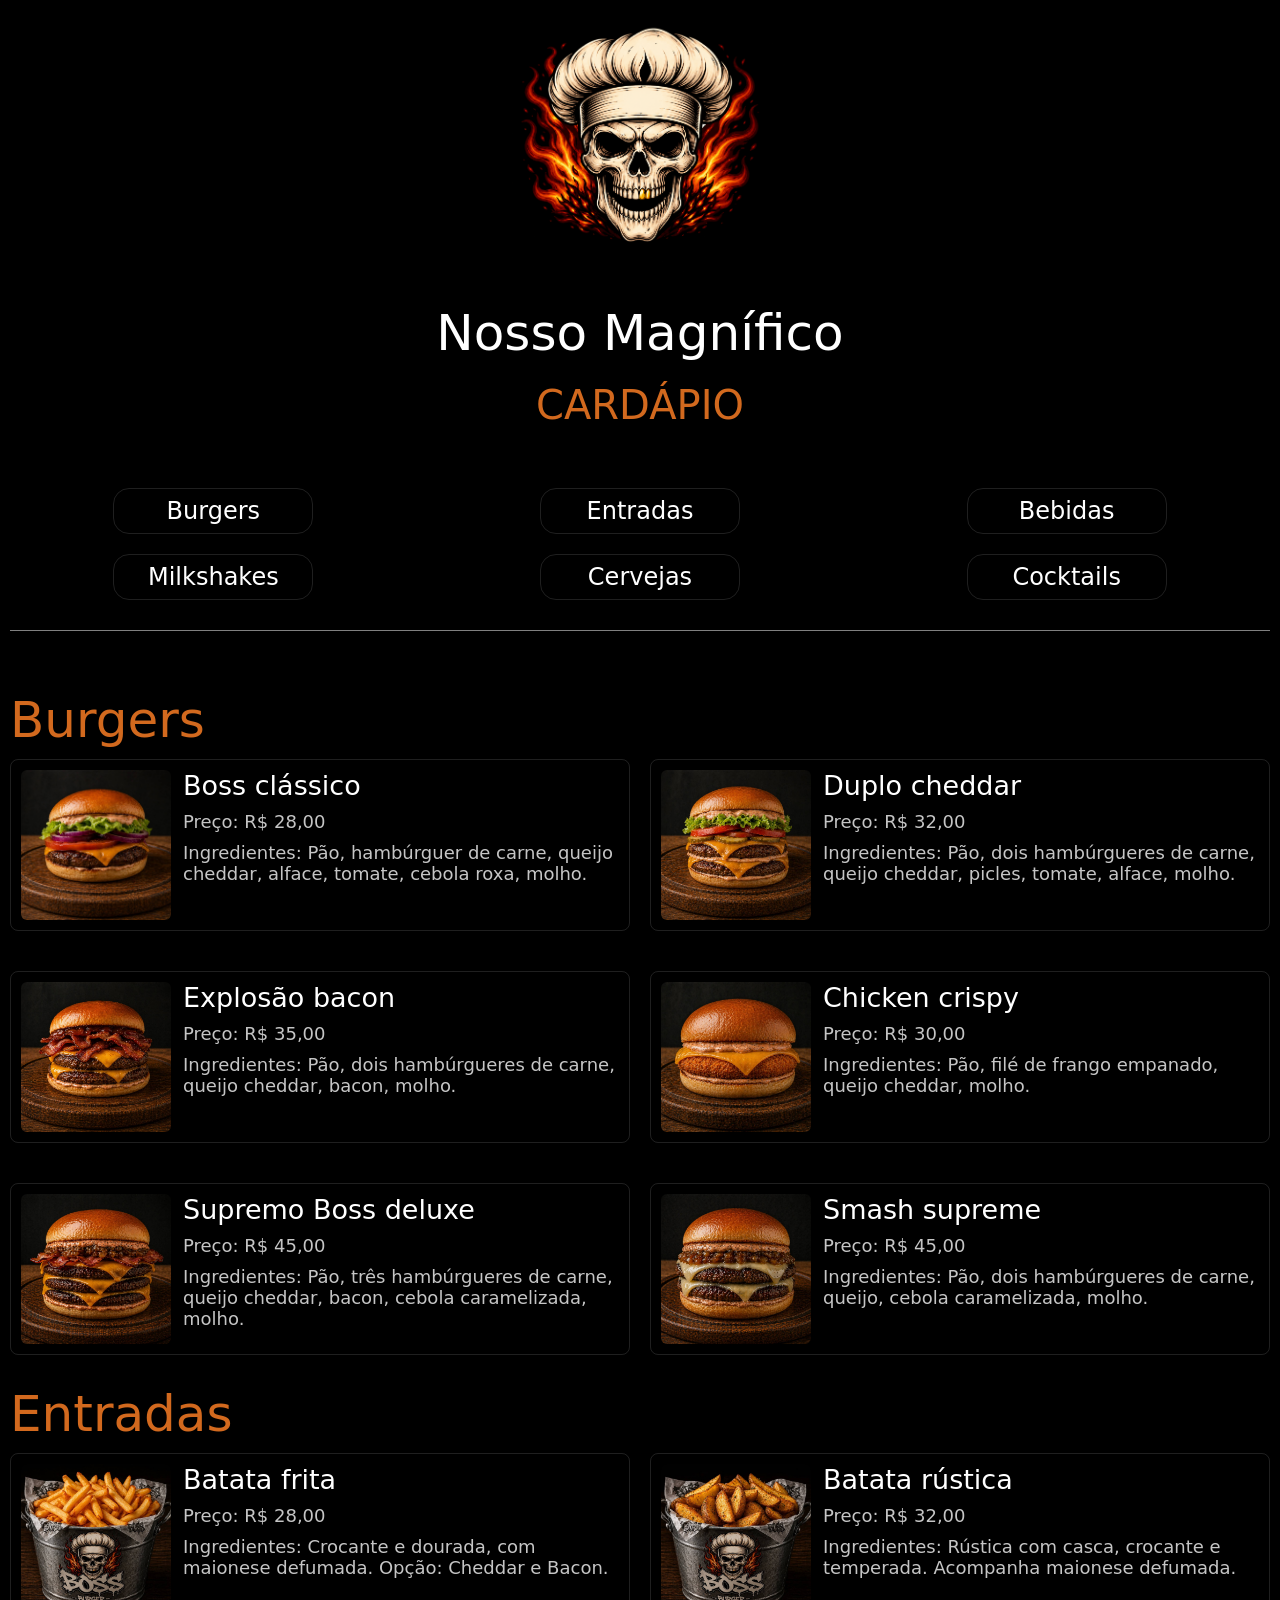
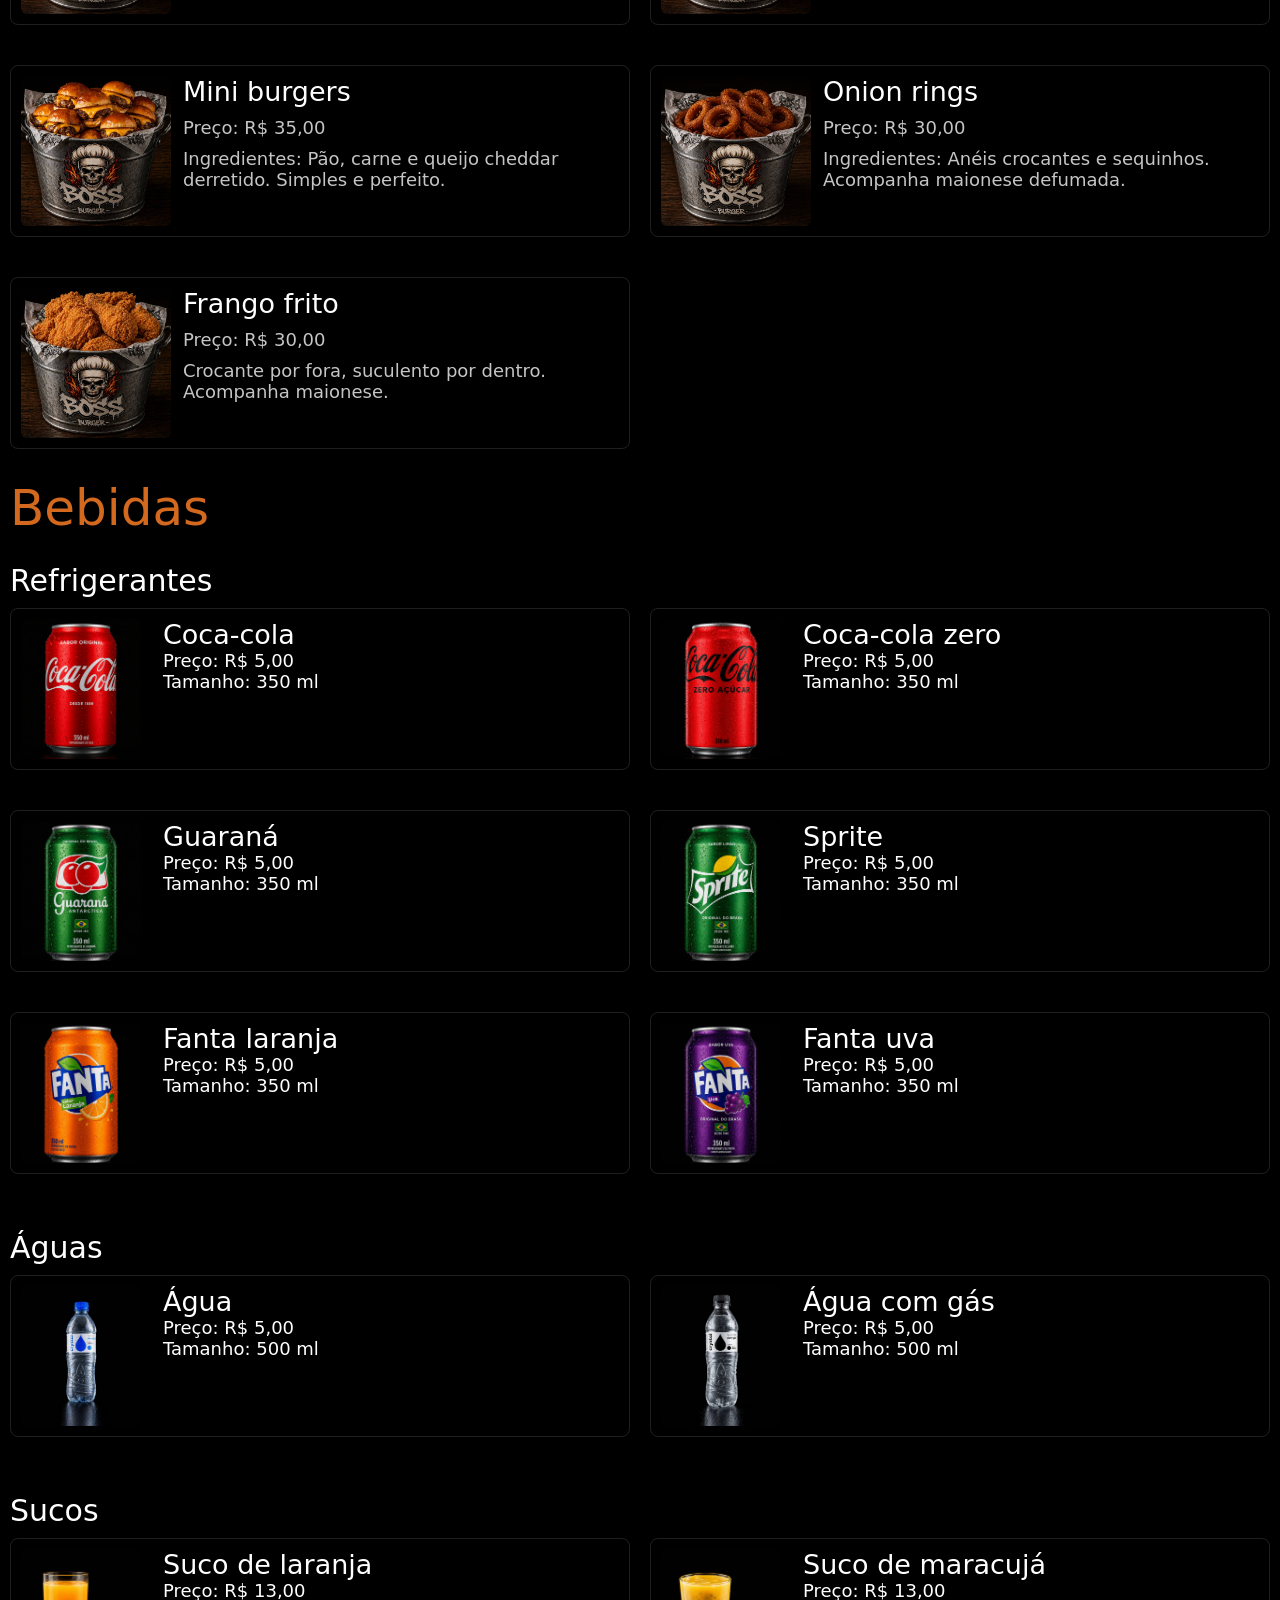
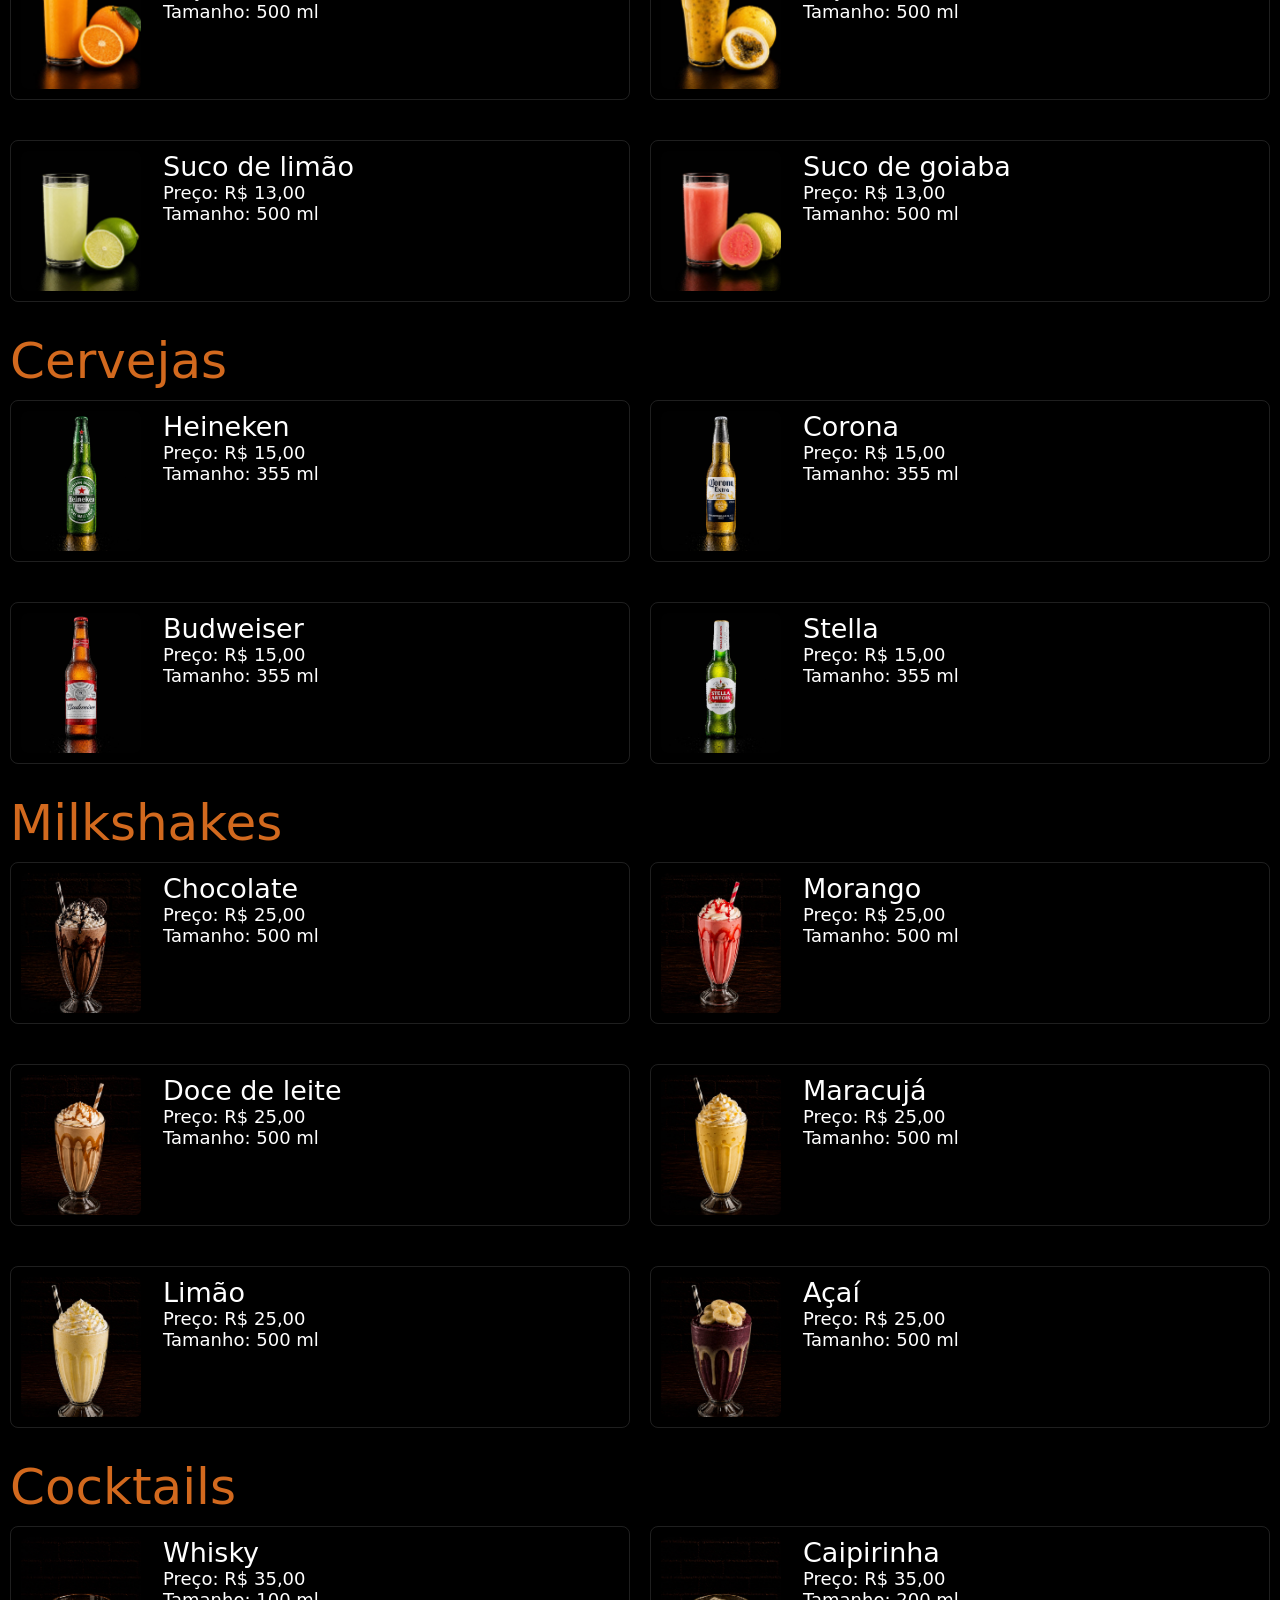
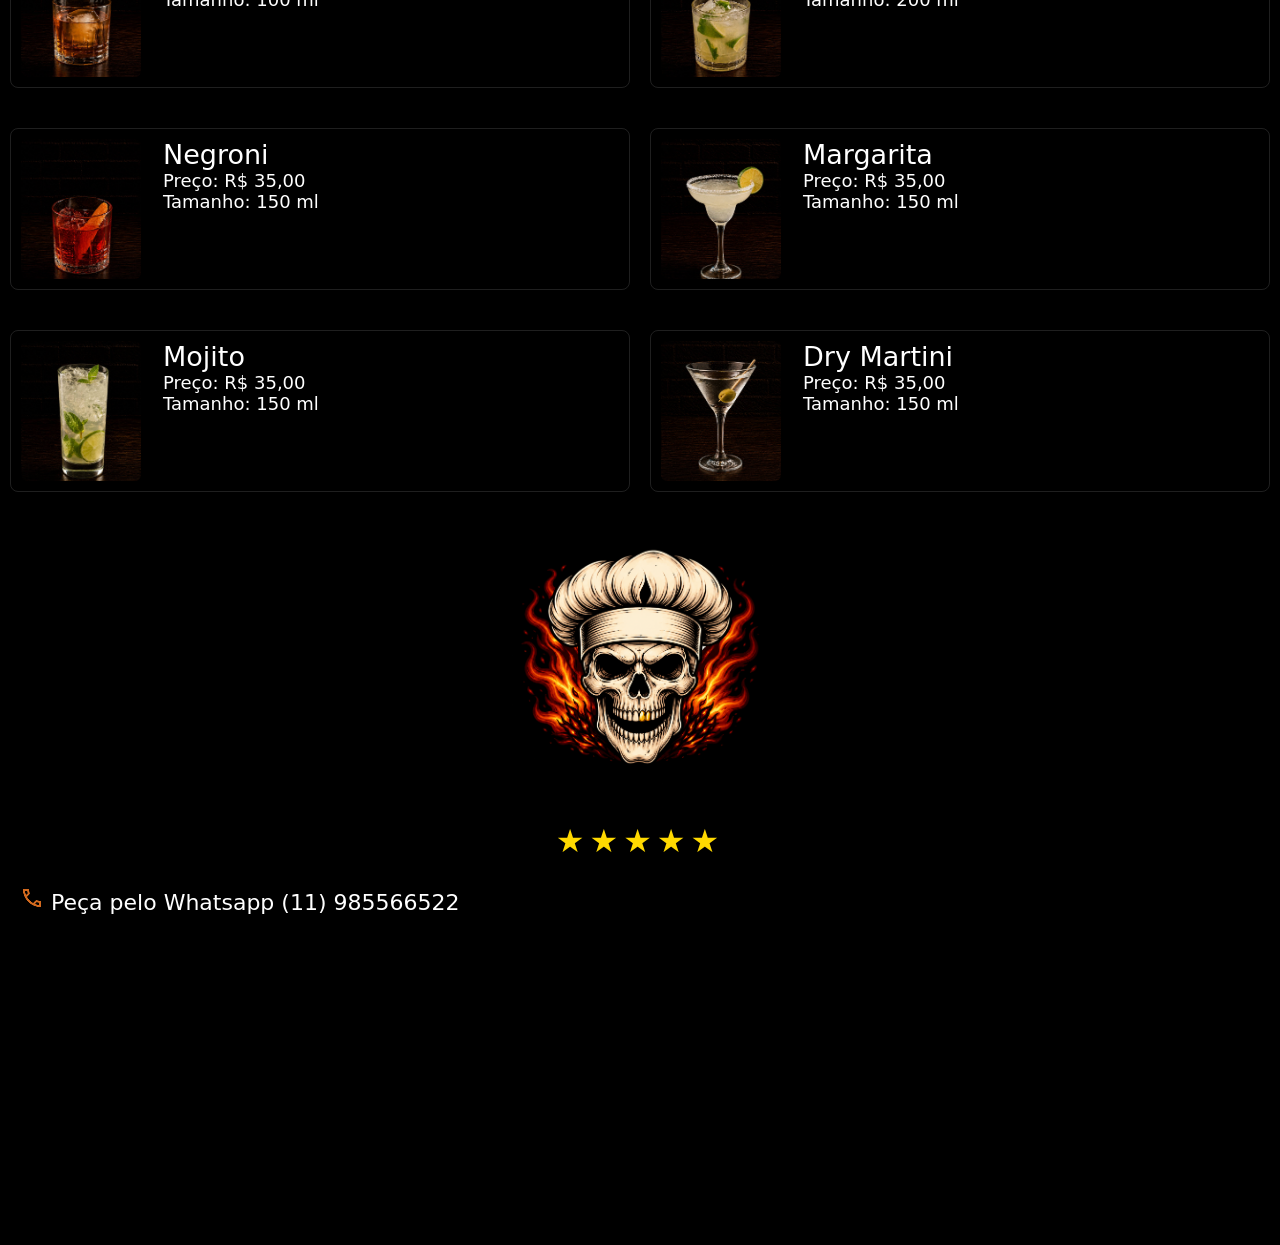
==== commit 28e4c3f5: "14.0" ====
--- a/cardapio.html
+++ b/cardapio.html
@@ -475,8 +475,42 @@
         
         </div>
    </section>
-   
-
+
+   <footer>
+    <section>
+
+        <div class="logo-footer">
+        <img src="img/cardapio/caveira-original.png" alt="">
+        </div>
+
+        <div class="stars">
+            <p>★★★★★</p>
+        </div>
+
+        <div>
+            <footer>
+
+        <div class="icon-telefone">
+            <img src="img/cardapio/telefone-icon.png" alt="">
+            <a href="https://web.whatsapp.com/">Peça pelo Whatsapp (11) 985566522</a>
+        </div>
+
+  <a href="https://maps.google.com/?q=São+Paulo+Centro,+SP" target="_blank">
+    <iframe
+      src="https://www.google.com/maps/embed?pb=!1m18!1m12!1m3!1d3657.0754498047!2d-46.6338003!3d-23.5505199!2m3!1f0!2f0!3f0!3m2!1i1024!2i768!4f13.1!3m3!1m2!1s0x94ce59c8da0aa315%3A0xd59f9431f2c9776a!2sSão%20Paulo%2C%20SP!5e0!3m2!1spt-BR!2sbr!4v1700000000000"
+      width="100%"
+      height="300"
+      style="border:0; pointer-events: none;"
+      allowfullscreen=""
+      loading="lazy">
+    </iframe>
+  </a>
+
+</footer>
+        </div>
+
+    </section>
+   </footer>
 
     </main>
 </body>
--- a/css/cardapio.css
+++ b/css/cardapio.css
@@ -57,9 +57,9 @@
 }
 
 .menu a {
-  padding: 8px;
-  width: 140px;
-  font-size: 22px;
+  padding: 6px;
+  width: 100px;
+  font-size: 14px;
   border: 1px solid rgba(255, 255, 255, 0.12);
   border-radius: 16px;
   text-align: center;
@@ -68,7 +68,7 @@
 
 .menu a:hover {
   background-color: rgba(255, 255, 255, 0.20);
-  font-size: 28px;
+  font-size: 20px;
 }
 
 .menu-grid {
@@ -78,7 +78,7 @@
 .title-menu p {
   margin-left: 10px;
   font-size: 50px;
-  color: chocolate;
+  color: #d2691e;
 }
 
 .classification {
@@ -123,9 +123,10 @@
   border-radius: 6px;
 }
 
-
-
-
+.icon-telefone {
+  font-size: 22px;
+  margin: 26px 26px 26px 20px;
+}
 
 
 .menu-card p {
@@ -134,11 +135,32 @@
   font-size: 18px;
 }
 
+.logo-footer img {
+  width: 300px;
+}
+
+.stars {
+  display: flex;
+  justify-content: center;
+}
+
+.stars p {
+  color: #ffd900;
+  font-size: 32px;
+  letter-spacing: 5px;
+}
+
+.logo-footer {
+  display: flex;
+  justify-content: center;
+}
 
 @media screen and (min-width: 768px) {
 
   .menu a {
     width: 200px;
+    font-size: 24px;
+    padding: 8px;
   }
 
   .menu a:hover {
